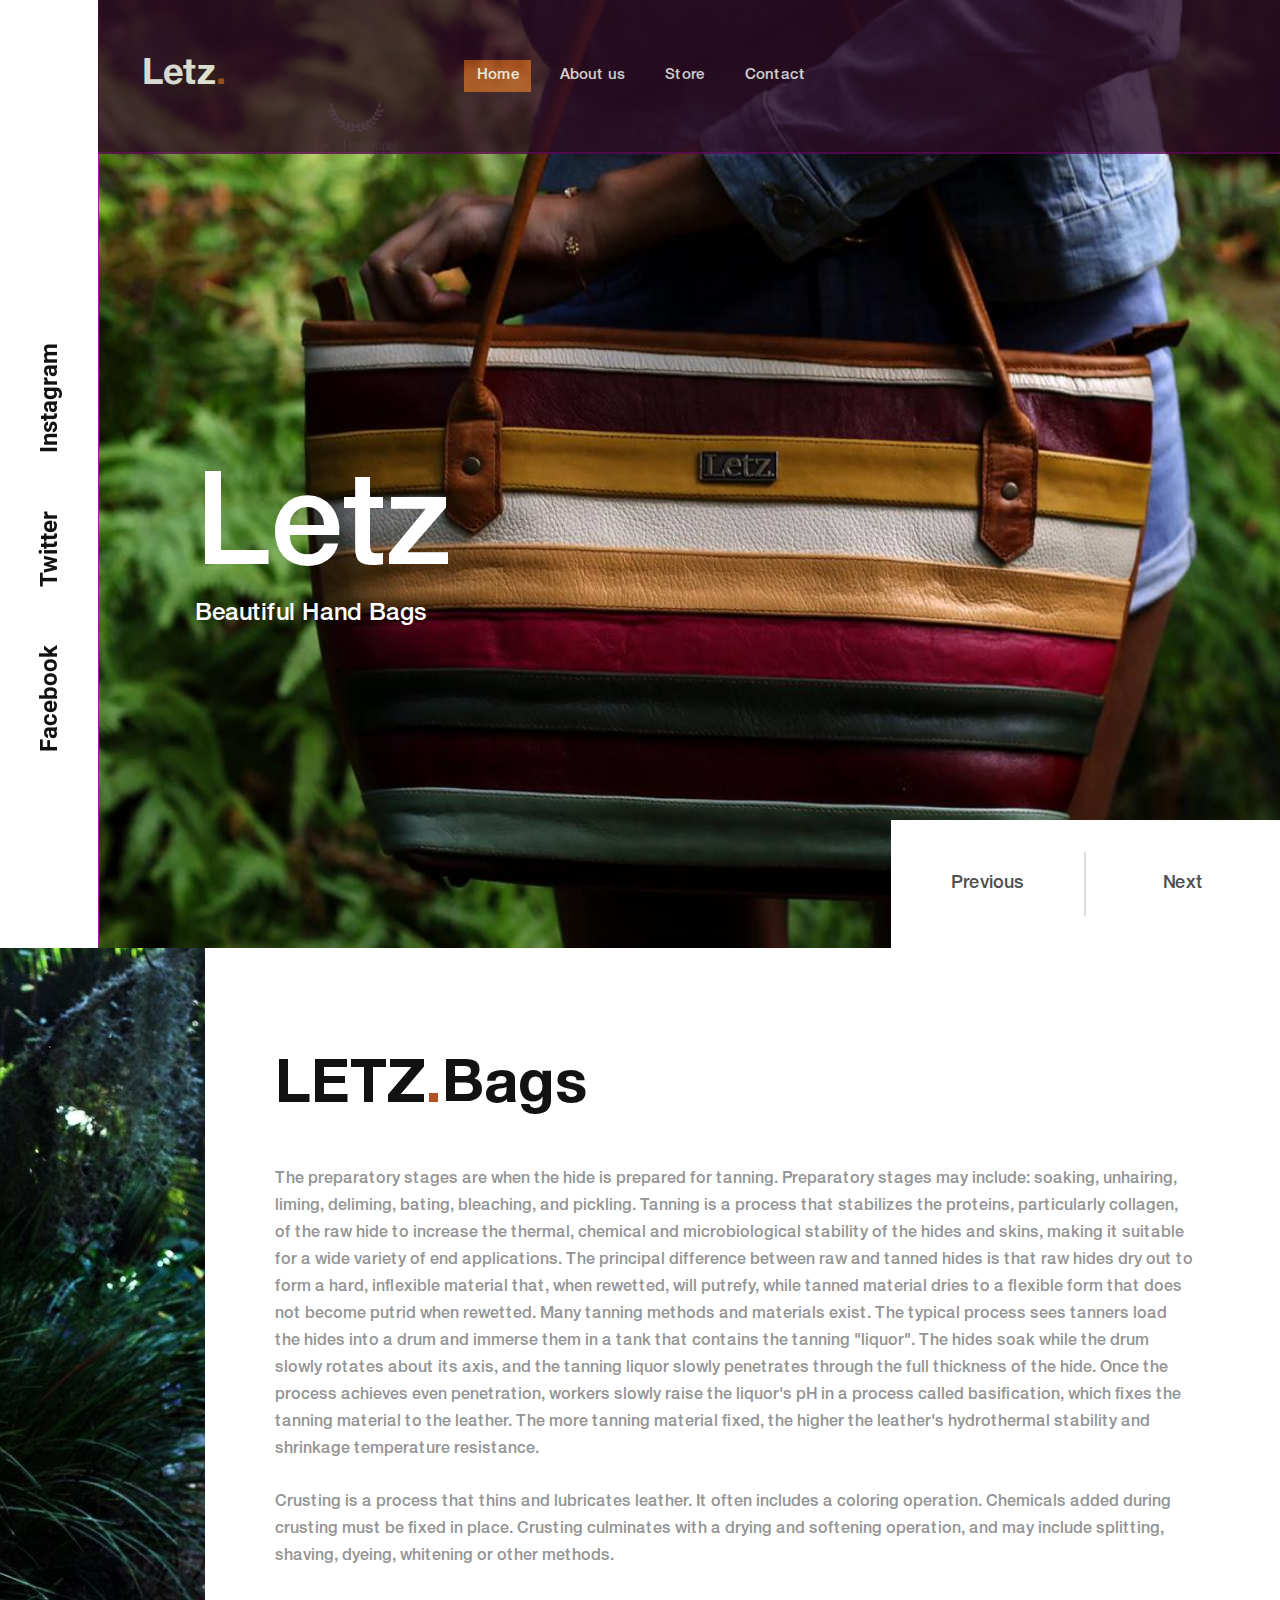
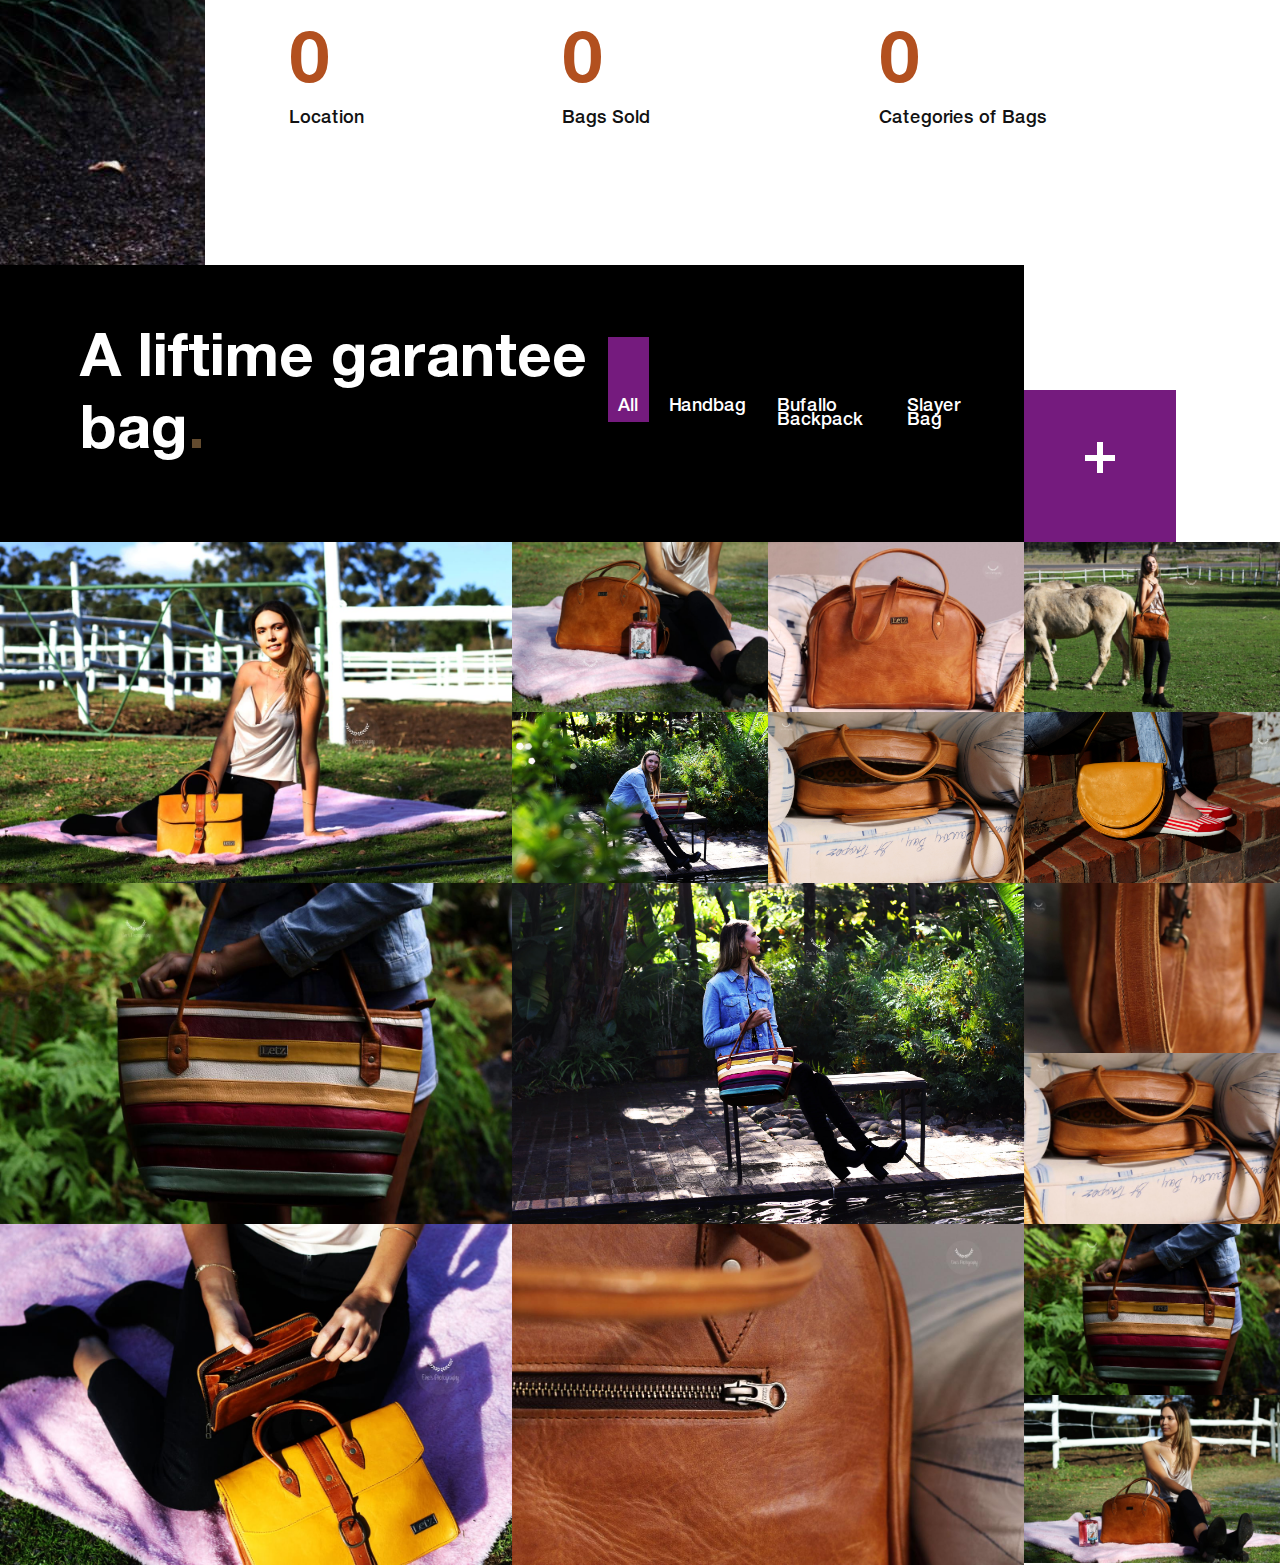
==== index.html @ 6c08aa05 "first version:" ====
<!DOCTYPE html>
<html lang="en">

<head>
	<title>LETZ</title>
	<meta charset="utf-8">
	<meta http-equiv="X-UA-Compatible" content="IE=edge">
	<meta name="description" content="Modelo template project">
	<meta name="viewport" content="width=device-width, initial-scale=1">
	<link rel="stylesheet" type="text/css" href="styles/bootstrap-4.1.2/bootstrap.min.css">
	<link href="plugins/font-awesome-4.7.0/css/font-awesome.min.css" rel="stylesheet" type="text/css">
	<link rel="stylesheet" type="text/css" href="plugins/OwlCarousel2-2.3.4/owl.carousel.css">
	<link rel="stylesheet" type="text/css" href="plugins/OwlCarousel2-2.3.4/owl.theme.default.css">
	<link rel="stylesheet" type="text/css" href="plugins/OwlCarousel2-2.3.4/animate.css">
	<link rel="stylesheet" type="text/css" href="styles/main_styles.css">
	<link rel="stylesheet" type="text/css" href="styles/responsive.css">
</head>

<body>

	<div class="super_container">

		<!-- Header -->

		<header class="header">
			<div class="header_content d-flex flex-row align-items-center justify-content-center">

				<!-- Logo -->
				<div class="logo_container d-flex flex-row align-items-center justify-content-start">
					<div class="logo">
						<a href="#">Letz<span>.</span></a>
					</div>
					<div class="hamburger"><i class="fa fa-bars" aria-hidden="true"></i></div>
				</div>

				<!-- Main Navigation -->
				<nav class="main_nav">
					<ul class="d-flex flex-row align-items-start justify-content-start">
						<li class="active"><a href="index.html">Home</a></li>
						<li><a href="#">About us</a></li>
						<li><a href="#">Store</a></li>
						<li><a href="contact.html">Contact</a></li>
					</ul>
				</nav>



			</div>
		</header>

		<!-- Social Bar -->

		<div class="social_bar">
			<div class="d-flex flex-row align-items-center justify-content-start">
				<ul class="d-flex flex-row align-items-start justify-content-start">
					<li><a href="https://www.facebook.com/letzonline/">Facebook</a></li>
					<li><a href="#">Twitter</a></li>
					<li><a href="#">Instagram</a></li>
				</ul>
			</div>
		</div>

		<!-- Menu -->

		<div class="menu trans_400 d-flex flex-column align-items-start justify-content-center">
			<div class="menu_close"><i class="fa fa-times" aria-hidden="true"></i></div>
			<div class="menu_content">
				<nav class="menu_nav">
					<ul>
						<li><a href="index.html">Home<span>.</span></a></li>
						<li><a href="about.html">About us<span>.</span></a></li>
						<li><a href="Store.html">Store<span>.</span></a></li>
						<li><a href="contact.html">Contact<span>.</span></a></li>
					</ul>
				</nav>

			</div>
		</div>

		<!-- Home -->

		<div class="home">

			<!-- Home Slider -->
			<div class="home_slider_container">
				<div class="owl-carousel owl-theme home_slider">

					<!-- Slide -->
					<div class="home_slider_item">
						<div class="background_image" style="background-image:url(images/2.png)"></div>
						<div class="home_container">
							<div class="container">
								<div class="row">
									<div class="col">
										<div class="home_content" data-animation-in="fadeIn"
											data-animation-out="animate-out fadeOut">
											<div class="home_title">Letz</div>
											<div class="home_subtitle">Beautiful Hand Bags</div>
										</div>
									</div>
								</div>
							</div>
						</div>
					</div>

					<div class="home_slider_item">
						<div class="background_image" style="background-image:url(images/29.JPG)"></div>
						<div class="home_container">
							<div class="container">
								<div class="row">
									<div class="col">
										<div class="home_content" data-animation-in="fadeIn"
											data-animation-out="animate-out fadeOut">
											<div class="home_title">Letz</div>
											<div class="home_subtitle">Quality is never an accident</div>
										</div>
									</div>
								</div>
							</div>
						</div>
					</div>

					<!-- Slide -->
					<div class="home_slider_item">
						<div class="background_image" style="background-image:url(images/3.png)"></div>
						<div class="home_container">
							<div class="container">
								<div class="row">
									<div class="col">
										<div class="home_content" data-animation-in="fadeIn"
											data-animation-out="animate-out fadeOut">
											<div class="home_title">Hand Made</div>
										</div>
									</div>
								</div>
							</div>
						</div>
					</div>

					<!-- Slide -->
					<div class="home_slider_item">
						<div class="background_image" style="background-image:url(images/4.png)"></div>
						<div class="home_container">
							<div class="container">
								<div class="row">
									<div class="col">
										<div class="home_content" data-animation-in="fadeIn"
											data-animation-out="animate-out fadeOut">
											<div class="home_title"> Show Stopper.</div>
											<div class="home_subtitle">South African Hand Made Bag.</div>
										</div>
									</div>
								</div>
							</div>
						</div>
					</div>
					<!-- Slide -->
					<div class="home_slider_item">
						<div class="background_image" style="background-image:url(images/5.png)"></div>
						<div class="home_container">
							<div class="container">
								<div class="row">
									<div class="col">
										<div class="home_content" data-animation-in="fadeIn"
											data-animation-out="animate-out fadeOut">
											<div class="home_title">The essence of your identity</div>
											<div class="home_subtitle">South African</div>
										</div>
									</div>
								</div>
							</div>
						</div>
					</div>
					<!-- Slide -->
					<!-- Slide -->
					<div class="home_slider_item">
						<div class="background_image" style="background-image:url(images/7.png"></div>
						<div class="home_container">
							<div class="container">
								<div class="row">
									<div class="col">
										<div class="home_content" data-animation-in="fadeIn"
											data-animation-out="animate-out fadeOut">
											<div class="home_title">A style that more Matters</div>
										</div>
									</div>
								</div>
							</div>
						</div>
					</div>
					<!-- Slide -->


				</div>




				<!-- Home Slider Navigation -->
				<div class="slider_nav_container d-flex flex-row align-items-center justify-content-start">
					<div class="d-flex flex-row align-items-start justify-content-start">
						<div class="slider_nav slider_prev home_slider_prev">Previous</div>
						<div class="slider_nav home_slider_next">Next</div>
					</div>
				</div>

			</div>
		</div>

		<!-- Intro -->

		<div class="intro">
			<div class="container">
				<div class="row row-eq-height">
					<div class="col-xl-2 order-xl-1 order-2">
						<div class="intro_image"><img src="images/1.png" alt=""></div>
					</div>
					<div class="col-xl-10 order-xl-2 order-1">
						<div class="intro_content">
							<div class="intro_title">
								<h1>LETZ<span>.</span>Bags</h1>
							</div>
							<div class="intro_text">
								<p>The preparatory stages are when the hide is prepared for tanning. Preparatory stages
									may include: soaking, unhairing, liming, deliming, bating, bleaching, and pickling.

									Tanning is a process that stabilizes the proteins, particularly collagen, of the raw
									hide to increase the thermal, chemical and microbiological stability of the hides
									and skins, making it suitable for a wide variety of end applications. The principal
									difference between raw and tanned hides is that raw hides dry out to form a hard,
									inflexible material that, when rewetted, will putrefy, while tanned material dries
									to a flexible form that does not become putrid when rewetted.

									Many tanning methods and materials exist. The typical process sees tanners load the
									hides into a drum and immerse them in a tank that contains the tanning "liquor". The
									hides soak while the drum slowly rotates about its axis, and the tanning liquor
									slowly penetrates through the full thickness of the hide. Once the process achieves
									even penetration, workers slowly raise the liquor's pH in a process called
									basification, which fixes the tanning material to the leather. The more tanning
									material fixed, the higher the leather's hydrothermal stability and shrinkage
									temperature resistance.</p>
								<p>Crusting is a process that thins and lubricates leather. It often includes a coloring
									operation. Chemicals added during crusting must be fixed in place. Crusting
									culminates with a drying and softening operation, and may include splitting,
									shaving, dyeing, whitening or other methods.</p>
							</div>
							<div
								class="milestones_container d-flex flex-row align-items-start justify-content-start flex-wrap">

								<!-- Milestone -->
								<div class="milestone">
									<div class="milestone_content">
										<div class="milestone_counter" data-end-value="1">0</div>
										<div class="milestone_title">Location</div>
									</div>
								</div>

								<!-- Milestone -->
								<div class="milestone">
									<div class="milestone_content">
										<div class="milestone_counter" data-end-value="2190">0</div>
										<div class="milestone_title">Bags Sold</div>
									</div>
								</div>

								<!-- Milestone -->
								<div class="milestone">
									<div class="milestone_content">
										<div class="milestone_counter" data-end-value="5">0</div>
										<div class="milestone_title">Categories of Bags</div>
									</div>
								</div>

							</div>
						</div>
					</div>
				</div>
			</div>
		</div>

		<!-- Store -->
		

		
		<div class="Store">
			<div class="section_title_container d-flex flex-row align-items-center justify-content-start">
				<div class="d-flex flex-row align-items-center justify-content-start">
					<div class="section_title">
						<h1>A liftime garantee bag<span>.</span></h1>
					</div>
					<div class="isotope_filtering_container ml-auto">
						<ul class="isotope_filtering d-flex flex-row align-items-start justify-content-start">
							<li class="active item_filter_btn" data-filter="*">All</li>
							<li class="item_filter_btn" data-filter=".female">Handbag</li>
							<li class="item_filter_btn" data-filter=".male"> Bufallo Backpack</li>
							<li class="item_filter_btn" data-filter=".children">Slayer Bag</li>
						</ul>
					</div>
					<div class="see_all_models_link"><a href="#">+</a></div>
				</div>
			</div>
			<div class="models_container">
	

				 <div class="model model_big female">
					<a href="single.html">
						<img src="images/56.JPG" alt="">
						<span class="model_overlay d-flex flex-column align-items-center justify-content-center">
							<span class="model_name">Misha Dijkerman</span>
							<span class="model_link">View Bag</span>
						</span>
					</a>
				</div> 
				

				 <div class="model model_small female">
					<a href="single.html">
						<img src="images/39.JPG" alt="">
						<span class="model_overlay d-flex flex-column align-items-center justify-content-center">
							<span class="model_name">Misha Dijkerman</span>
							<span class="model_link">View Bag</span>
						</span>
					</a>
				</div>
				 
				<div class="model model_small female">
					<a href="single.html">
						<img src="images/5.png" alt="">
						<span class="model_overlay d-flex flex-column align-items-center justify-content-center">
							<span class="model_name">Misha Dijkerman</span>
							<span class="model_link">View Bag</span>
						</span>
					</a>
				</div>
				

				 <div class="model model_tall male">
					<a href="single.html">
						<img src="images/48.JPG" alt="">
						<span class="model_overlay d-flex flex-column align-items-center justify-content-center">
							<span class="model_name">Misha Dijkerman</span>
							<span class="model_link">View Bag</span>
						</span>
					</a>
				</div> 
				

				 <div class="model model_tall children">
					<a href="single.html">
						<img src="images/21.JPG" alt="">
						<span class="model_overlay d-flex flex-column align-items-center justify-content-center">
							<span class="model_name">Misha Dijkerman</span>
							<span class="model_link">View Bag</span>
						</span>
					</a>
				</div> 
				

				 <div class="model model_small female">
					<a href="single.html">
						<img src="images/26.JPG" alt="">
						<span class="model_overlay d-flex flex-column align-items-center justify-content-center">
							<span class="model_name">Misha Dijkerman</span>
							<span class="model_link">View Bag</span>
						</span>
					</a>
				</div>
 
				
				 <div class="model model_wide children">
					<a href="single.html">
						<img src="images/2.png" alt="">
						<span class="model_overlay d-flex flex-column align-items-center justify-content-center">
							<span class="model_name">Misha Dijkerman</span>
							<span class="model_link">View Bag</span>
						</span>
					</a>
				</div> 
				

				 <div class="model model_tall female">
					<a href="single.html">
						<img src="images/22.JPG" alt="">
						<span class="model_overlay d-flex flex-column align-items-center justify-content-center">
							<span class="model_name">Misha Dijkerman</span>
							<span class="model_link">View Bag</span>
						</span>
					</a>
				</div>
 
				
				 <div class="model model_big male">
					<a href="single.html">
						<img src="images/20.JPG" alt="">
						<span class="model_overlay d-flex flex-column align-items-center justify-content-center">
							<span class="model_name">Misha Dijkerman</span>
							<span class="model_link">View Bag</span>
						</span>
					</a>
				</div> 
				

				 <div class="model model_wide female">
					<a href="single.html">
						<img src="images/29.JPG" alt="">
						<span class="model_overlay d-flex flex-column align-items-center justify-content-center">
							<span class="model_name">Misha Dijkerman</span>
							<span class="model_link">View Bag</span>
						</span>
					</a>
				</div> 

				<div class="model model_wide female">
					<a href="single.html">
						<img src="images/7.png" alt="">
						<span class="model_overlay d-flex flex-column align-items-center justify-content-center">
							<span class="model_name">Misha Dijkerman</span>
							<span class="model_link">View Bag</span>
						</span>
					</a>
				</div> 

				<div class="model model_small female">
					<a href="single.html">
						<img src="images/4.png" alt="">
						<span class="model_overlay d-flex flex-column align-items-center justify-content-center">
							<span class="model_name">Misha Dijkerman</span>
							<span class="model_link">View Bag</span>
						</span>
					</a>
				</div>

				<div class="model model_small female">
					<a href="single.html">
						<img src="images/3.png" alt="">
						<span class="model_overlay d-flex flex-column align-items-center justify-content-center">
							<span class="model_name">Misha Dijkerman</span>
							<span class="model_link">View Bag</span>
						</span>
					</a>
				</div>


				<div class="model model_small female">
					<a href="single.html">
						<img src="images/2.png" alt="">
						<span class="model_overlay d-flex flex-column align-items-center justify-content-center">
							<span class="model_name">Misha Dijkerman</span>
							<span class="model_link">View Bag</span>
						</span>
					</a>
				</div>


				<div class="model model_small female">
					<a href="single.html">
						<img src="images/35.JPG" alt="">
						<span class="model_overlay d-flex flex-column align-items-center justify-content-center">
							<span class="model_name">Misha Dijkerman</span>
							<span class="model_link">View Bag</span>
						</span>
					</a>
				</div>
				
				

			</div>
		</div>

		
<!-- -->
		
	</div>

	<script src="js/jquery-3.3.1.min.js"></script>
	<script src="styles/bootstrap-4.1.2/popper.js"></script>
	<script src="styles/bootstrap-4.1.2/bootstrap.min.js"></script>
	<script src="plugins/greensock/TweenMax.min.js"></script>
	<script src="plugins/greensock/TimelineMax.min.js"></script>
	<script src="plugins/scrollmagic/ScrollMagic.min.js"></script>
	<script src="plugins/greensock/animation.gsap.min.js"></script>
	<script src="plugins/greensock/ScrollToPlugin.min.js"></script>
	<script src="plugins/OwlCarousel2-2.3.4/owl.carousel.js"></script>
	<script src="plugins/easing/easing.js"></script>
	<script src="plugins/Isotope/isotope.pkgd.min.js"></script>
	<script src="plugins/Isotope/packery-mode.pkgd.min.js"></script>
	<script src="plugins/Isotope/fitcolumns.js"></script>
	<script src="plugins/Isotope/masonry-horizontal.js"></script>
	<script src="plugins/progressbar/progressbar.min.js"></script>
	<script src="plugins/parallax-js-master/parallax.min.js"></script>
	<script src="js/custom.js"></script>
</body>

</html>
---- styles/main_styles.css ----
@charset "utf-8";
/* CSS Document */

/******************************

[Table of Contents]

1. Fonts
2. Body and some general stuff
3. Header
4. Social Bar
5. Menu
6. Home
7. Intro
8. Models
9. Model of the Week
10. Footer


******************************/

/***********
1. Fonts
***********/

@import url('https://fonts.googleapis.com/css?family=Roboto:700');

@font-face
{
	font-family: 'HelveticaNeueLTProBd';
	src: url('../fonts/HelveticaNeueLTPro-Bd.eot'); /* IE9 Compat Modes */
  	src: url('../fonts/HelveticaNeueLTPro-Bd.eot?#iefix') format('embedded-opentype'), /* IE6-IE8 */
		url('../fonts/HelveticaNeueLTPro-Bd.woff2') format('woff2'), /* Super Modern Browsers */
		url('../fonts/HelveticaNeueLTPro-Bd.woff') format('woff'), /* Pretty Modern Browsers */
		url('../fonts/HelveticaNeueLTPro-Bd.ttf')  format('truetype'); /* Safari, Android, iOS */
	font-weight: bold;
}

@font-face
{
	font-family: 'HelveticaNeueLTProMd';
	src: url('../fonts/HelveticaNeueLTPro-Md.eot'); /* IE9 Compat Modes */
  	src: url('../fonts/HelveticaNeueLTPro-Md.eot?#iefix') format('embedded-opentype'), /* IE6-IE8 */
		url('../fonts/HelveticaNeueLTPro-Md.woff2') format('woff2'), /* Super Modern Browsers */
		url('../fonts/HelveticaNeueLTPro-Md.woff') format('woff'), /* Pretty Modern Browsers */
		url('../fonts/HelveticaNeueLTPro-Md.ttf')  format('truetype'); /* Safari, Android, iOS */
	font-weight: normal;
}

/*********************************
2. Body and some general stuff
*********************************/

*
{
	margin: 0;
	padding: 0;
	-webkit-font-smoothing: antialiased;
	-webkit-text-shadow: rgba(0,0,0,.01) 0 0 1px;
	text-shadow: rgba(0,0,0,.01) 0 0 1px;
}
body
{
	font-family: 'HelveticaNeueLTProMd', sans-serif;
	font-size: 14px;
	font-weight: 400;
	background: #FFFFFF;
	color: #a5a5a5;
}
div
{
	display: block;
	position: relative;
	-webkit-box-sizing: border-box;
    -moz-box-sizing: border-box;
    box-sizing: border-box;
}
ul
{
	list-style: none;
	margin-bottom: 0px;
}
p
{
	font-family: 'HelveticaNeueLTProMd', sans-serif;
	font-size: 16px;
	line-height: 1.6875;
	color: #949494;
	-webkit-font-smoothing: antialiased;
	-webkit-text-shadow: rgba(0,0,0,.01) 0 0 1px;
	text-shadow: rgba(0,0,0,.01) 0 0 1px;
}
p a
{
	display: inline;
	position: relative;
	color: inherit;
	border-bottom: solid 1px #ffa07f;
	-webkit-transition: all 200ms ease;
	-moz-transition: all 200ms ease;
	-ms-transition: all 200ms ease;
	-o-transition: all 200ms ease;
	transition: all 200ms ease;
}
p:last-of-type
{
	margin-bottom: 0;
}
a
{
	-webkit-transition: all 200ms ease;
	-moz-transition: all 200ms ease;
	-ms-transition: all 200ms ease;
	-o-transition: all 200ms ease;
	transition: all 200ms ease;
}
a, a:hover, a:visited, a:active, a:link
{
	text-decoration: none;
	-webkit-font-smoothing: antialiased;
	-webkit-text-shadow: rgba(0,0,0,.01) 0 0 1px;
	text-shadow: rgba(0,0,0,.01) 0 0 1px;
}
p a:active
{
	position: relative;
	color: #FF6347;
}
p a:hover
{
	color: #FFFFFF;
	background: #ffa07f;
}
p a:hover::after
{
	opacity: 0.2;
}
::selection
{
	background: #121212;
	color: #FFFFFF;
}
p::selection
{
	
}
h1{font-size: 60px;}
h2{font-size: 48px;}
h3{font-size: 36px;}
h4{font-size: 24px;}
h5{font-size: 18px;}
h1, h2, h3, h4, h5, h6
{
	font-family: 'HelveticaNeueLTProBd', sans-serif;
	-webkit-font-smoothing: antialiased;
	-webkit-text-shadow: rgba(0,0,0,.01) 0 0 1px;
	text-shadow: rgba(0,0,0,.01) 0 0 1px;
	line-height: 1.2;
}
h1::selection, 
h2::selection, 
h3::selection, 
h4::selection, 
h5::selection, 
h6::selection
{
	
}
img
{
	max-width: 100%;
}
button:active
{
	outline: none;
}
.form-control
{
	color: #db5246;
}
section
{
	display: block;
	position: relative;
	box-sizing: border-box;
}
.clear
{
	clear: both;
}
.clearfix::before, .clearfix::after
{
	content: "";
	display: table;
}
.clearfix::after
{
	clear: both;
}
.clearfix
{
	zoom: 1;
}
.float_left
{
	float: left;
}
.float_right
{
	float: right;
}
.trans_200
{
	-webkit-transition: all 200ms ease;
	-moz-transition: all 200ms ease;
	-ms-transition: all 200ms ease;
	-o-transition: all 200ms ease;
	transition: all 200ms ease;
}
.trans_300
{
	-webkit-transition: all 300ms ease;
	-moz-transition: all 300ms ease;
	-ms-transition: all 300ms ease;
	-o-transition: all 300ms ease;
	transition: all 300ms ease;
}
.trans_400
{
	-webkit-transition: all 400ms ease;
	-moz-transition: all 400ms ease;
	-ms-transition: all 400ms ease;
	-o-transition: all 400ms ease;
	transition: all 400ms ease;
}
.trans_500
{
	-webkit-transition: all 500ms ease;
	-moz-transition: all 500ms ease;
	-ms-transition: all 500ms ease;
	-o-transition: all 500ms ease;
	transition: all 500ms ease;
}
.fill_height
{
	height: 100%;
}
.super_container
{
	width: 100%;
	overflow: hidden;
}
.prlx_parent
{
	overflow: hidden;
}
.prlx
{
	height: 130% !important;
}
.parallax-window
{
    min-height: 400px;
    background: transparent;
}
.parallax_background
{
	position: absolute;
	top: 0;
	left: 0;
	width: 100%;
	height: 100%;
}
.background_image
{
	position: absolute;
	top: 0;
	left: 0;
	width: 100%;
	height: 100%;
	background-repeat: no-repeat;
	background-size: cover;
	background-position: center center;
}
.nopadding
{
	padding: 0px !important;
}
.owl-carousel,
.owl-carousel .owl-stage-outer,
.owl-carousel .owl-stage,
.owl-carousel .owl-item,
.owl-carousel .owl-item > div
{
	height: 100%;
}
.section_title_container
{
	width: 100%;
}
.section_title_container > div
{
	width: 80%;
	height: 277px;
	background: #000000;
	padding-left: 80px;
	padding-right: 115px;
}
.section_title h1
{
	font-size: 60px;
	color: #FFFFFF;
}
.section_title h1 span
{
	color: #624a2e;
}

/*********************************
3. Header
*********************************/

.header
{
	position: fixed;
	top: 0;
	left: 0;
	width: 100%;
	background: #2e0d23;
	border-bottom: solid 2px #5b0857;
	z-index: 100;
	opacity: 0.8;
}
.header_content
{
	width: 100%;
	height: 152px;
	-webkit-transition: all 400ms ease;
	-moz-transition: all 400ms ease;
	-ms-transition: all 400ms ease;
	-o-transition: all 400ms ease;
	transition: all 400ms ease;
}
.header.scrolled .header_content
{
	height: 80px;
}
.main_nav ul li
{
	height: 32px;
	-webkit-transition: all 200ms ease;
	-moz-transition: all 200ms ease;
	-ms-transition: all 200ms ease;
	-o-transition: all 200ms ease;
	transition: all 200ms ease;
}
.main_nav ul li:not(:last-of-type)
{
	margin-right: 26px;
}
.main_nav ul li.active,
.main_nav ul li:hover
{
	background: #B2501F;
}
.main_nav ul li a
{
	display: block;
	position: relative;
	font-size: 15px;
	color: #FFFFFF;
	line-height: 32px;
	padding-left: 13px;
	padding-right: 11px;
}
.logo_container
{
	position: absolute;
	top: 50%;
	-webkit-transform: translateY(-50%);
	-moz-transform: translateY(-50%);
	-ms-transform: translateY(-50%);
	-o-transform: translateY(-50%);
	transform: translateY(-50%);
	left: 0;
	padding-left: 142px;
}
.logo a
{
	display: block;
	font-family: 'HelveticaNeueLTProBd', sans-serif;
	font-size: 36px;
	color: #FFFFFF;
	line-height: 0.75;
	-webkit-transition: all 400ms ease;
	-moz-transition: all 400ms ease;
	-ms-transition: all 400ms ease;
	-o-transition: all 400ms ease;
	transition: all 400ms ease;
}
.header.scrolled .logo a
{
	font-size: 30px;
}
.logo a span
{
	color: #B2501F;
}
.submit_button
{
	position: absolute;
	right: 0;
	bottom: 0;
	width: 391px;
	height: 130px;
	background: #B2501F;
	text-align: center;
	-webkit-transition: all 400ms ease;
	-moz-transition: all 400ms ease;
	-ms-transition: all 400ms ease;
	-o-transition: all 400ms ease;
	transition: all 400ms ease;
}
.header.scrolled .submit_button
{
	height: 100%;
}
.submit_button a
{
	display: block;
	width: 100%;
	height: 100%;
	line-height: 130px;
	font-size: 18px;
	color: #FFFFFF;
	-webkit-transition: all 400ms ease;
	-moz-transition: all 400ms ease;
	-ms-transition: all 400ms ease;
	-o-transition: all 400ms ease;
	transition: all 400ms ease;
}
.header.scrolled .submit_button a
{
	line-height: 80px;
}
.hamburger
{
	display: none;
	margin-left: 10px;
	-webkit-transform: translateY(4px);
	-moz-transform: translateY(4px);
	-ms-transform: translateY(4px);
	-o-transform: translateY(4px);
	transform: translateY(4px);
	cursor: pointer;
}
.hamburger i
{
	font-size: 24px;
	color: #FFFFFF;
	-webkit-transition: all 200ms ease;
	-moz-transition: all 200ms ease;
	-ms-transition: all 200ms ease;
	-o-transition: all 200ms ease;
	transition: all 200ms ease;
}
.hamburger:hover i
{
	color: rgba(255,255,255,0.8);
}

/*********************************
4. Social Bar
*********************************/

.social_bar
{
	position: absolute;
	top: 948px;
	left: 0;
	width: 948px;
	height: 98px;
	background: #FFFFFF;
	z-index: 101;
	-webkit-transform-origin: top left;
	transform-origin: top left;
	-webkit-transform: rotate(-90deg);
	-moz-transform: rotate(-90deg);
	-ms-transform: rotate(-90deg);
	-o-transform: rotate(-90deg);
	transform: rotate(-90deg);
}
.social_bar > div
{
	width: 100%;
	height: 100%;
	padding-left: 196px;
}
.social_bar > div ul li:not(:last-child)
{
	margin-right: 58px;
}
.social_bar > div ul li a
{
	font-family: 'Roboto', sans-serif;
	font-size: 24px;
	font-weight: 700;
	color: #121212;
}
.social_bar > div ul li a:hover
{
	color: #B2501F;
}

/*********************************
5. Menu
*********************************/

.menu
{
	position: fixed;
	top: 0;
	left: 0;
	width: 100vw;
	height: 100vh;
	background: rgba(255,255,255,0.95);
	padding-left: 225px;
	z-index: 102;
	visibility: hidden;
	opacity: 0;
}
.menu.active
{
	visibility: visible;
	opacity: 1;
}
.menu::after
{
	display: block;
	position: absolute;
	top: 0;
	left: 0;
	width: 98px;
	height: 100vh;
	background: rgba(255,255,255,0.75);
	content: '';
}
.menu_close
{
	position: absolute;
	top: 29px;
	right: 50px;
	cursor: pointer;
	z-index: 1;
}
.menu_close i
{
	font-size: 24px;
	color: #121212;
}
.menu_nav ul li:not(:last-of-type)
{
	margin-bottom: 5px;
}
.menu_nav ul li a
{
	font-family: 'HelveticaNeueLTProBd', sans-serif;
	font-weight: 700;
	font-size: 36px;
	color: #121212;
	line-height: 1.2;
}
.menu_nav ul li a:hover
{
	color: #B2501F;
}
.menu_nav ul li a span
{
	color: #B2501F;
}
.menu_submit
{
	margin-top: 50px;
}
.menu_submit a
{
	display: inline-block;
	position: relative;
	font-size: 14px;
	color: rgba(0,0,0,0.62);
}
.menu_submit a::after
{
	display: block;
	position: absolute;
	bottom: 1px;
	left: 0;
	width: 100%;
	height: 1px;
	background: rgba(0,0,0,0.62);
	content: '';
}
.menu_submit a:hover
{
	color: rgba(0,0,0,1);
}
.menu_submit a:hover::after
{
	background: rgba(0,0,0,1);
}

/*********************************
6. Home
*********************************/

.home
{
	width: 100%;
	height: 948px;
}
.home_slider_container
{
	width: 100%;
	height: 100%;
	padding-left: 98px;
}
.home_slider
{
	border-left: solid 1px #a21d94;
}
.home_slider_dots_container
{
	position: absolute;
	left: 142px;
	bottom: 30px;
	z-index: 1;
}
.home_slider_custom_dots li
{
	width: 33px;
	height: 33px;
	text-align: center;
	border: solid 2px transparent;
	line-height: 29px;
	font-size: 14px;
	color: rgba(255,255,255,1);
	cursor: pointer;
	-webkit-transition: all 200ms ease;
	-moz-transition: all 200ms ease;
	-ms-transition: all 200ms ease;
	-o-transition: all 200ms ease;
	transition: all 200ms ease;
}
.home_slider_custom_dots li:not(.active):hover
{
	color: rgba(255,255,255,0.62);
}
.home_slider_custom_dots li:not(:last-of-type)
{
	margin-right: 3px;
}
.home_slider_custom_dots li.active
{
	border: solid 2px rgba(105,7,114,0.62);
}
.home_container
{
	position: absolute;
	left: 0;
	top: 49.65%;
	width: 100%;
}
.home_content
{
	padding-left: 127px;
}
.home_title
{
	font-size: 130px;
	color: #FFFFFF;
	line-height: 1;
}
.home_subtitle
{
	font-size: 24px;
	color: #FFFFFF;
	line-height: 1;
	margin-top: 2px;
}
.fadeIn
{
	-webkit-animation-delay: 900ms;
	animation-delay: 900ms;
}
.slider_nav_container
{
	position: absolute;
	right: 0;
	bottom: 0;
	width: 389px;
	height: 128px;
	background: #FFFFFF;
	z-index: 1;
}
.slider_nav_container > div
{
	width: 100%;
}
.slider_nav
{
	width: 50%;
	height: 64px;
	text-align: center;
	line-height: 64px;
	font-size: 18px;
	color: #505050;
	cursor: pointer;
}
.slider_nav:hover
{
	color: #B2501F;
}
.slider_prev
{
	border-right: solid 2px #dcdce1;
}
.owl-theme .owl-dots
{
	display: none;
}

/*********************************
7. Intro
*********************************/

.intro
{
	width: 100%;
	background: #FFFFFF;
	padding-top: 105px;
	padding-bottom: 134px;
}
.intro_title h1
{
	color: #121212;
}
.intro_title h1 span
{
	color: #B2501F;
}
.intro_text
{
	margin-top: 42px;
}
.intro_text p:not(:last-child)
{
	margin-bottom: 26px;
}
.milestones_container
{
	margin-top: 69px;
}
.milestone
{
	-webkit-flex-grow: 1;
	flex-grow: 1;
}
.milestone_counter
{
	font-family: 'HelveticaNeueLTProBd', sans-serif;
	font-size: 72px;
	color: #B2501F;
	line-height: 0.75;
}
.milestone_title
{
	font-size: 18px;
	color: #121212;
	line-height: 1.2;
	margin-top: 15px;
}
.milestone:first-child
{
	padding-left: 14px;
}
.milestone:nth-child(2)
{
	padding-left: 50px;
}
.milestone:nth-child(3)
{
	padding-left: 80px;
}
.intro_image
{
	position: absolute;
	top: 50%;
	-webkit-transform: translateY(-50%);
	-moz-transform: translateY(-50%);
	-ms-transform: translateY(-50%);
	-o-transform: translateY(-50%);
	transform: translateY(-50%);
	right: 0;
	width: auto;
	padding-right: 55px;
}
.intro_image img
{
	max-width: none;
}

/*********************************
8. Models
*********************************/

.models
{
	background: #FFFFFF;
}
.isotope_filtering_container
{
	-webkit-transform: translateY(-17px);
	-moz-transform: translateY(-17px);
	-ms-transform: translateY(-17px);
	-o-transform: translateY(-17px);
	transform: translateY(-17px);
}
.isotope_filtering li:not(:last-of-type)
{
	margin-right: 10px;
}
.isotope_filtering li
{
	font-size: 18px;
	color: #FFFFFF;
	padding-left: 10px;
	padding-right: 11px;
	padding-top: 64px;
	padding-bottom: 7px;
	line-height: 0.75;
	background: transparent;
	cursor: pointer;
	-webkit-transition: all 200ms ease;
	-moz-transition: all 200ms ease;
	-ms-transition: all 200ms ease;
	-o-transition: all 200ms ease;
	transition: all 200ms ease;
}
.isotope_filtering li.active,
.isotope_filtering li:hover
{
	background: #751b7e;
}
.models_container
{
	
}
.model
{
	float: left;
	width: 20%;
}
.model img
{
	width: 100%;
}
.model_big,
.model_wide
{
	width: 40%;
}
.model_small,
.model_tall
{
	width: 20%;
}
.model_overlay
{
	position: absolute;
	top: 0;
	left: 0;
	width: 100%;
	height: 100%;
	background: rgba(0,0,0,0.85);
	visibility: hidden;
	opacity: 0;
	-webkit-transition: all 200ms ease;
	-moz-transition: all 200ms ease;
	-ms-transition: all 200ms ease;
	-o-transition: all 200ms ease;
	transition: all 200ms ease;
}
.model:hover .model_overlay
{
	visibility: visible;
	opacity: 1;
}
.model_name
{
	font-family: 'HelveticaNeueLTProBd', sans-serif;
	font-size: 30px;
	color: #FFFFFF;
	line-height: 1.2;
}
.model_link
{
	font-family: 'HelveticaNeueLTProBd', sans-serif;
	font-size: 18px;
	color: rgba(255,255,255,0.53);
	line-height: 1.2;
	margin-top: 12px;
}
.see_all_models_link
{
	position: absolute;
	bottom: 0;
	right: -152px;
	width: 152px;
	height: 152px;
	background: #751b7e;
	text-align: center;
}
.see_all_models_link a
{
	display: block;
	position: relative;
	width: 100%;
	height: 100%;
	font-size: 60px;
	color: #FFFFFF;
	line-height: 140px;
}

/*********************************
9. Model of the Week
*********************************/

.week_model
{
	padding-top: 113px;
	background: #FFFFFF;
}
.week_model_content
{
	width: calc(100% + 110px);
	padding-top: 101px;
}
.week_model_title
{
	font-family: 'HelveticaNeueLTProBd', sans-serif;
	font-size: 36px;
	color: #121212;
	line-height: 1.2;
}
.week_model_text
{
	margin-top: 19px;
}
.model_list
{
	margin-top: 45px;
}
.model_list ul li:not(:last-of-type)
{
	margin-bottom: 25px;
}
.model_list ul li > div:first-child
{
	width: 137px;
	color: #121212;
}
.model_list ul li > div:last-child
{
	color: #949494;
}
.week_model_link
{
	margin-top: 51px;
}
.week_model_link a
{
	display: inline-block;
	position: relative;
	font-size: 16px;
	color: #121212;
	line-height: 1.2;
}
.week_model_link a::after
{
	display: block;
	position: absolute;
	bottom: 1px;
	left: 0;
	width: 100%;
	height: 1px;
	background: #121212;
	content: '';
}
.week_model_button
{
	margin-top: 48px;
}
.button
{
	width: 200px;
	height: 71px;
	background: #751b7e;
	text-align: center;
}
.button a
{
	display: block;
	width: 100%;
	height: 100%;
	font-family: 'HelveticaNeueLTProBd', sans-serif;
	font-size: 16px;
	color: #FFFFFF;
	line-height: 71px;
}
.button:hover
{
	background: #2a1414;
}
.model_slider_container
{
	position: absolute;
	top: 0;
	left: calc(((100vw - 1170px) / 2) * -1);
	padding-left: 97px;
	/*width: calc(100% + 289px);*/
	width: calc(44.62765957446809vw);
	height: 100%;
}
.model_slider
{
	width: 100%;
	height: 100%;
}
.model_nav_container
{
	right: auto;
	left: 97px;
}

/*********************************
10. Footer
*********************************/

.footer
{
	display: block;
	background: #FFFFFF;
	padding-top: 112px;
}
.footer_image
{
	position: absolute;
	right: 15px;
	bottom: 0;
}
.contact
{
	width: 80%;
	background: #000000;
}
.contact .container
{
	max-width: 100%;
	padding-left: 0;
	padding-right: 0;
}
.contact .container .row
{
	margin-left: 0;
	margin-right: 0;
	padding-left: 0;
	padding-right: 0;
}
.contact .container .row .col
{
	padding-left: 0;
	padding-right: 0;
}
.contact_content
{
	padding-top: 101px;
	padding-bottom: 95px;
	padding-left: 97px;
	padding-right: 97px;
}
.contact_title
{
	font-family: 'HelveticaNeueLTProBd', sans-serif;
	font-size: 60px;
	color: #FFFFFF;
	line-height: 1.2;
}
.contact_title span
{
	color: #751871;
}
.contact_form_container
{
	max-width: 1029px;
	margin-top: 64px;
}
.contact_form
{

}
.contact_form_content
{
	width: 100%;
}
.contact_form_content > div:first-child
{
	margin-bottom: 32px;
}
.contact_form_content > div:first-child > div
{
	width: calc((100% - 24px) / 2);
}
.contact_input
{
	width: 100%;
	height: 62px;
	border: solid 1px #ffe5e5;
	background: transparent;
	padding-left: 25px;
	outline: none;
	color: #FFFFFF;
	font-family: 'HelveticaNeueLTProBd', sans-serif;
	font-size: 16px;
	-webkit-transition: all 200ms ease;
	-moz-transition: all 200ms ease;
	-ms-transition: all 200ms ease;
	-o-transition: all 200ms ease;
	transition: all 200ms ease;
}
.contact_input:focus,
.contact_input:hover
{
	border: solid 1px #751b7e;
}
.contact_textarea
{
	height: 184px;
	padding-top: 23px;
}
.contact_input::-webkit-input-placeholder
{
	font-family: 'HelveticaNeueLTProBd', sans-serif;
	font-size: 12px !important;
	color: #a4a4a4 !important;
}
.contact_input:-moz-placeholder
{
	font-family: 'HelveticaNeueLTProBd', sans-serif;
	font-size: 12px !important;
	color: #a4a4a4 !important;
}
.contact_input::-moz-placeholder
{
	font-family: 'HelveticaNeueLTProBd', sans-serif;
	font-size: 12px !important;
	color: #a4a4a4 !important;
} 
.contact_input:-ms-input-placeholder
{ 
	font-family: 'HelveticaNeueLTProBd', sans-serif;
	font-size: 12px !important;
	color: #a4a4a4 !important;
}
.contact_input::input-placeholder
{
	font-family: 'HelveticaNeueLTProBd', sans-serif;
	font-size: 12px !important;
	color: #a4a4a4 !important;
}
.contact_form_button
{
	border: none;
	outline: none;
	margin-left: 31px;
	cursor: pointer;
	color: #FFFFFF;
	font-family: 'HelveticaNeueLTProBd', sans-serif;
    font-size: 16px;
    margin-bottom: 6px;
    -webkit-transition: all 200ms ease;
	-moz-transition: all 200ms ease;
	-ms-transition: all 200ms ease;
	-o-transition: all 200ms ease;
	transition: all 200ms ease;
}
.contact_form_button:hover
{
	background: #FFFFFF;
	color: #121212;
}
.footer_container
{
	width: 80%;
	padding-bottom: 142px;
}
.footer_container .container
{
	max-width: 100%;
	padding-left: 0;
	padding-right: 0;
}
.footer_container .container .row
{
	margin-left: 0;
	margin-right: 0;
	padding-left: 0;
	padding-right: 0;
}
.footer_container .container .row .col
{
	padding-left: 0;
	padding-right: 0;
}
.footer_container_inner > div:first-child
{
	width: 25%;
	padding-left: 97px;
	padding-top: 58px;
	padding-right: 30px;
}
.footer_container_inner > div:last-child
{
	width: 75%;
}
.footer_logo_container
{
	display: inline-block;
}
.footer_logo_container a > div:first-child
{
	font-family: 'HelveticaNeueLTProBd', sans-serif;
	font-size: 36px;
	color: #121212;
	line-height: 0.75;
	margin-left: -1px;
}
.footer_logo_container a > div:first-child span
{
	color: #751b7e;
}
.footer_logo_container a > div:last-child
{
	font-family: 'HelveticaNeueLTProBd', sans-serif;
	font-size: 16px;
	color: #cecfd1;
	margin-top: 12px;
	line-height: 0.75;
}
.copyright
{
	font-family: 'HelveticaNeueLTProBd', sans-serif;
	font-size: 12px;
	color: #616161;
	line-height: 1.5;
	margin-top: 65px;
}
.footer_content
{
	padding-top: 69px;
}
.footer_col
{
	width: 25%;
}
.footer_title
{
	font-family: 'HelveticaNeueLTProBd', sans-serif;
	font-size: 20px;
	color: #121212;
	line-height: 0.75;
}
.footer_list
{
	margin-top: 33px;
}
.footer_list ul li:not(:last-of-type)
{
	margin-bottom: 9px;
}
.footer_list ul li
{
	font-family: 'HelveticaNeueLTProBd', sans-serif;
	font-size: 14px;
	color: #777777;
}
---- styles/responsive.css ----
@charset "utf-8";
/* CSS Document */

/******************************

[Table of Contents]

1. 1600px
2. 1440px
3. 1280px
4. 1199px
5. 1024px
6. 991px
7. 959px
8. 880px
9. 768px
10. 767px
11. 539px
12. 479px
13. 400px

******************************/

/************
1. 1600px
************/

@media only screen and (max-width: 1600px)
{
	
}

/************
2. 1440px
************/

@media only screen and (max-width: 1440px)
{
	.home_content
	{
		padding-left: 60px;
	}
	.main_nav ul li:not(:last-of-type)
	{
		margin-right: 16px;
	}
	.submit_button
	{
		width: 311px;
	}
	.submit_button a
	{
		font-size: 16px;
	}
	.footer_image
	{
		right: -45px;
	}
}

/************
3. 1380px
************/

@media only screen and (max-width: 1380px)
{
	
}

/************
3. 1280px
************/

@media only screen and (max-width: 1280px)
{
	.submit_button
	{
		top: 50%;
		-webkit-transform: translateY(-50%);
		-moz-transform: translateY(-50%);
		-ms-transform: translateY(-50%);
		-o-transform: translateY(-50%);
		transform: translateY(-50%);
		width: 273px;
		height: 75px;
	}
	.submit_button a
	{
		line-height: 75px;
	}
	.section_title_container > div
	{
		padding-right: 45px;
	}
	.model_name
	{
		font-size: 24px;
	}
	.model_link
	{
		font-size: 16px;
		margin-top: 9px;
	}
	.footer_logo_container a > div:first-child
	{
		font-size: 30px;
	}
}

/************
4. 1199px
************/

@media only screen and (max-width: 1199px)
{
	.hamburger
	{
		display: block;
	}
	.main_nav
	{
		display: none;
	}
	.home_container
	{
		top: 52%;
		-webkit-transform: translateY(-50%);
		-moz-transform: translateY(-50%);
		-ms-transform: translateY(-50%);
		-o-transform: translateY(-50%);
		transform: translateY(-50%);
	}
	.home_title
	{
		font-size: 96px;
	}
	.section_title h1
	{
		font-size: 48px;
	}
	.intro_image
	{
		position: relative;
		top: auto;
		-webkit-transform: none;
		-moz-transform: none;
		-ms-transform: none;
		-o-transform: none;
		transform: none;
		right: auto;
		width: auto;
		padding-right: 0px;
		margin-top: 60px;
		text-align: center;
	}
	.intro_image img
	{
		max-width: 100%;
	}
	.isotope_filtering li
	{
		font-size: 16px;
	}
	.section_title_container > div
	{
		padding-left: 45px;
	}
	.see_all_models_link
	{
		right: -122px;
		width: 122px;
		height: 122px;
	}
	.see_all_models_link a
	{
		font-size: 60px;
		line-height: 106px;
	}
	.week_model_content
	{
		width: 100%;
	}
	.model_col
	{
		padding-top: 105px;
	}
	.model_slider_container
	{
		left: auto;
		position: relative;
		width: 100%;
		height: 450px;
		padding-left: 0;
	}
	.model_nav_container
	{
		left: auto;
		width: 299px;
		height: 91px;
	}
	.model_nav_container .slider_nav
	{
		font-size: 16px;
	}
	.contact_form_content > div:first-child > div
	{
		width: 100%;
	}
	.contact_form_content > div:first-child > div:first-child
	{
		margin-bottom: 32px;
	}
	.footer_container_inner > div:first-child
	{
		width: 100%;
	}
	.footer_container_inner > div:last-child
	{
		width: 100%;
	}
	.footer_content
	{
		padding-left: 97px;
	}
	.footer_image
	{
		right: 15px;
		width: 164px;
	}
}

/************
4. 1100px
************/

@media only screen and (max-width: 1100px)
{
	
}

/************
5. 1024px
************/

@media only screen and (max-width: 1024px)
{
	
}

/************
6. 991px
************/

@media only screen and (max-width: 991px)
{
	.logo_container
	{
		padding-left: 25px;
	}
	.menu
	{
		padding-left: 155px;
	}
	.menu::after
	{
		width: 60px;
	}
	.social_bar
	{
		height: 70px;
		background: transparent;
		z-index: 99;
	}
	.social_bar > div
	{
		padding-left: 30px;
	}
	.social_bar > div ul li:not(:last-child)
	{
		margin-right: 38px;
	}
	.home_slider_container
	{
		padding-left: 0;
	}
	.home_slider_dots_container
	{
		left: 102px;
	}
	.slider_nav_container
	{
		width: 300px;
		height: 108px;
	}
	.social_bar > div ul li a
	{
		font-size: 18px;
		color: #ffffff;
	}
	.home_content
	{
		padding-left: 0;
	}
	.milestone
	{
		padding-left: 0px !important;
	}
	.milestone_counter
	{
		font-size: 56px;
	}
	.milestone_title
	{
		font-size: 16px;
	}
	.model
	{
		width: 50%;
	}
	.model_big,
	.model_wide,
	.model_small,
	.model_tall
	{
		width: 50% !important;
	}
	.section_title_container > div
	{
		width: 100%;
	}
	.see_all_models_link
	{
		right: 0;
		width: 50px;
		height: 50px;
	}
	.see_all_models_link a
	{
		font-size: 24px;
		line-height: 43px;
	}
	.model_slider_container
	{
		height: 690px;
	}
	.contact
	{
		width: 100%;
	}
	.contact .container
	{
		max-width: 720px;
		padding-left: 15px;
		padding-right: 15px;
	}
	.contact .container .row
	{
		margin-left: -15px;
		margin-right: -15px;
	}
	.contact .container .row .col
	{
		padding-left: 15px;
		padding-right: 15px;
	}
	.contact_content
	{
		padding-left: 0;
		padding-right: 0;
	}
	.contact_form_button
	{
		margin-top: 26px;
	}
	.footer_container
	{
		width: 100%;
	}
	.footer_container .container
	{
		max-width: 720px;
		padding-left: 15px;
		padding-right: 15px;
	}
	.footer_container .container .row
	{
		margin-left: -15px;
		margin-right: -15px;
	}
	.footer_container .container .row .col
	{
		padding-left: 15px;
		padding-right: 15px;
	}
	.footer_container_inner > div:first-child
	{
		width: 100%;
		padding-left: 0;
	}
	.footer_container_inner > div:last-child
	{
		width: 100%;
	}
	.footer_col:nth-last-child(n+3)
	{
		margin-bottom: 60px;
	}
	.footer_col
	{
		width: 50%;
	}
	.footer_content
	{
		padding-left: 0;
	}
	.footer_image
	{
		right: -30px;
		width: 230px;
	}
}

/************
7. 959px
************/

@media only screen and (max-width: 959px)
{
	
}

/************
8. 880px
************/

@media only screen and (max-width: 880px)
{
	
}

/************
9. 768px
************/

@media only screen and (max-width: 768px)
{
	
}

/************
10. 767px
************/

@media only screen and (max-width: 767px)
{
	h1
	{
		font-size: 48px;
	}
	.home_slider_nav
	{
		font-size: 16px;
	}
	.milestone
	{
		width: 100%;
	}
	.milestone:not(:last-child)
	{
		margin-bottom: 50px;
	}
	.intro_image
	{
		margin-top: 50px;
	}
	.section_title
	{
		max-width: 300px;
	}
	.section_title h1
	{
		font-size: 40px;
	}
	.isotope_filtering_container
	{
		-webkit-transform: none;
		-moz-transform: none;
		-ms-transform: none;
		-o-transform: none;
		transform: none;
	}
	.model_slider_container
	{
		height: 510px;
	}
	.contact .container
	{
		max-width: 540px;
	}
	.footer_container .container
	{
		max-width: 540px;
	}
	.footer_col
	{
		width: 100%;
	}
	.footer_col:nth-last-child(n+3)
	{
		margin-bottom: 0px;
	}
	.footer_col:not(:last-child)
	{
		margin-bottom: 60px;
	}
	.footer_image
	{
		right: -30px;
		width: 242px;
		bottom: 146px;
	}
}

/************
11. 575px
************/

@media only screen and (max-width: 575px)
{
	p
	{
		font-size: 14px;
	}
	h1
	{
		font-size: 36px;
	}
	.menu
	{
		padding-left: 65px;
	}
	.menu::after
	{
		width: 7px;
	}
	.header_content
	{
		height: 80px;
	}
	.logo_container
	{
		padding-left: 15px;
	}
	.logo a
	{
		font-size: 30px;
	}
	.button
	{
		width: 160px;
		height: 55px;
	}
	.button a
	{
		font-size: 14px;
		line-height: 55px;
	}
	.home_title
	{
		font-size: 56px;
	}
	.home_subtitle
	{
		font-size: 18px;
	}
	.slider_nav_container,
	.home_slider_dots_container
	{
		display: none !important;
	}
	.social_bar
	{
		top: calc(100vh - 70px);
	    -webkit-transform: rotate(0deg);
	    -moz-transform: rotate(0deg);
	    -ms-transform: rotate(0deg);
	    -o-transform: rotate(0deg);
	    transform: rotate(0deg);
	}
	.social_bar > div ul li a
	{
		font-size: 14px;
	}
	.submit_button
	{
		display: none;
	}
	.home
	{
		height: 100vh;
	}
	.model_big,
	.model_wide,
	.model_small,
	.model_tall
	{
		width: 100% !important;
	}
	.section_title_container > div
	{
		padding-left: 15px;
		padding-right: 15px;
	}
	.isotope_filtering li
	{
		font-size: 14px;
	}
	.section_title h1
	{
		font-size: 36px;
	}
	.contact .container
	{
		max-width: 100%;
	}
	.contact_input
	{
		font-size: 14px;
	}
	.contact_content
	{

	}
	.contact_form_button
	{
		font-size: 14px;
	}
	.footer_container .container
	{
		max-width: 100%;
	}
}

/************
11. 539px
************/

@media only screen and (max-width: 539px)
{
	
}

/************
12. 480px
************/

@media only screen and (max-width: 480px)
{
	
}

/************
13. 479px
************/

@media only screen and (max-width: 479px)
{
	
}

/************
14. 400px
************/

@media only screen and (max-width: 400px)
{
	
}
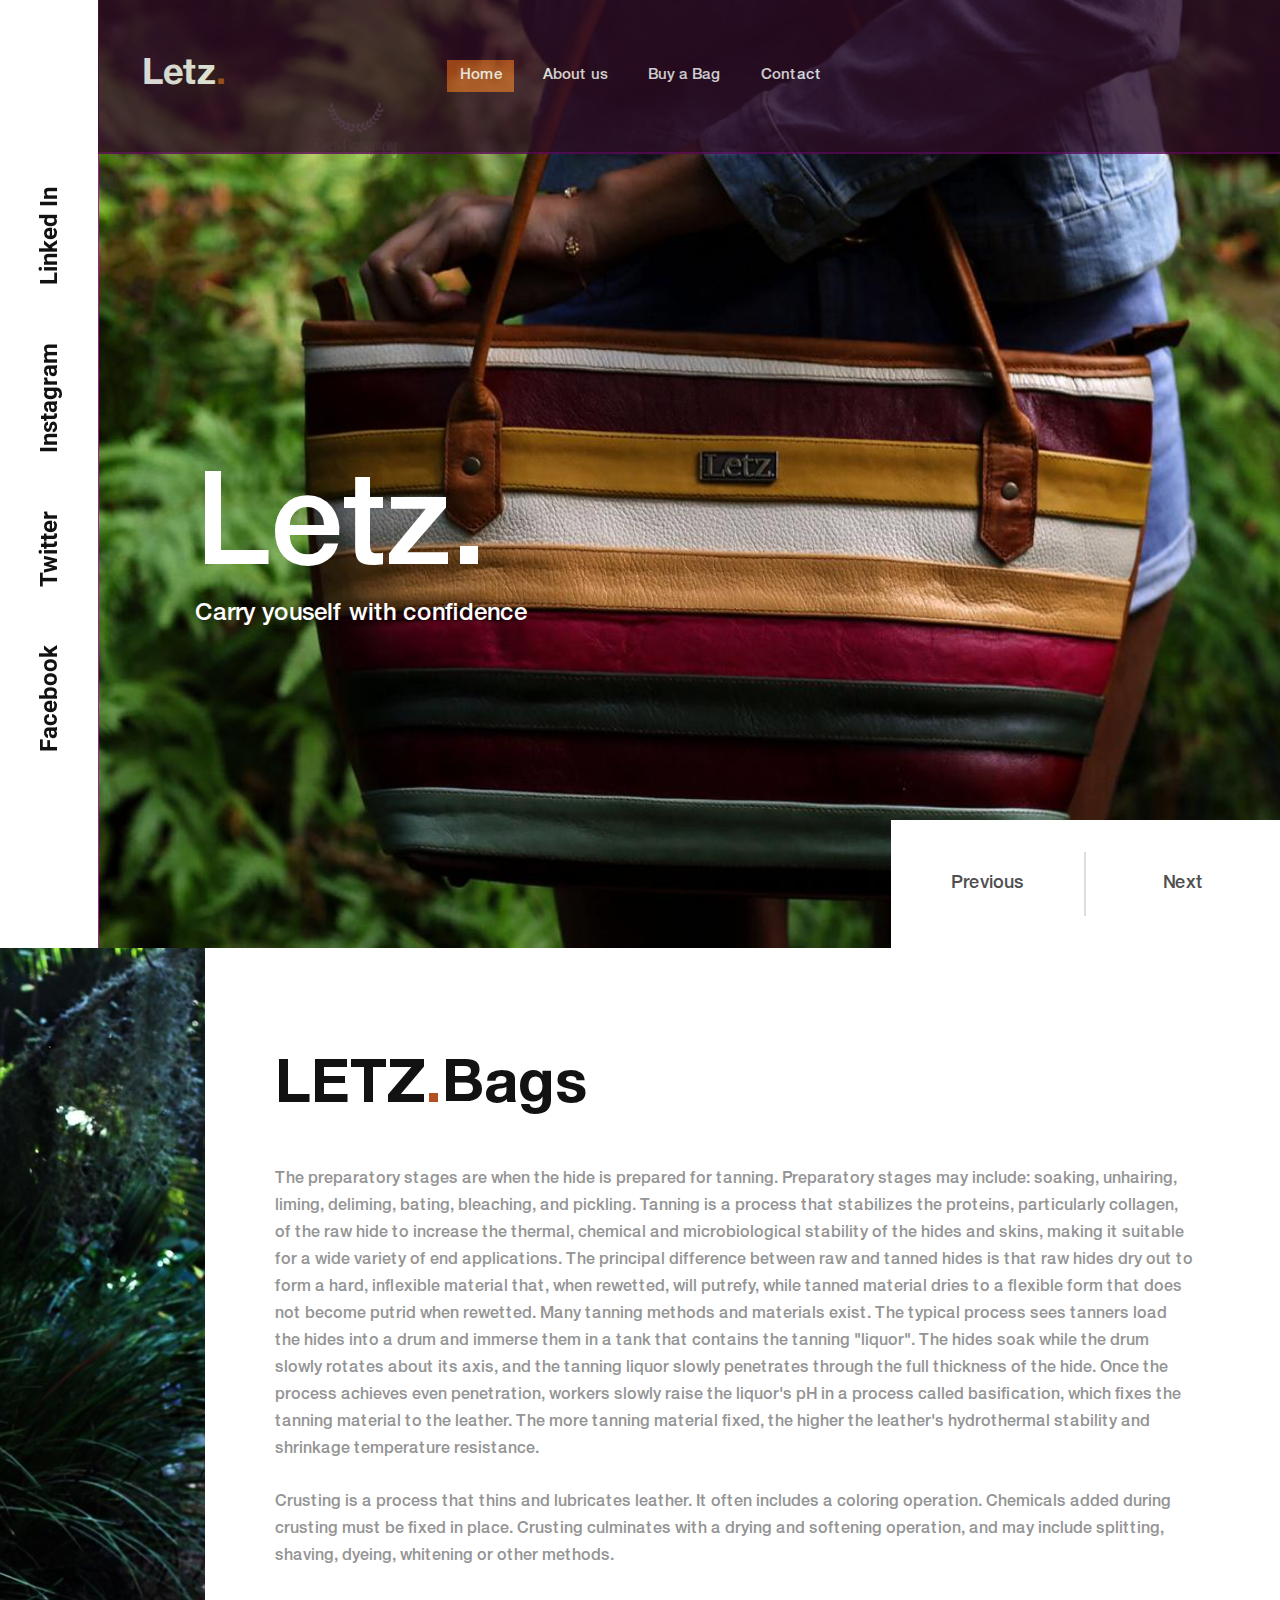
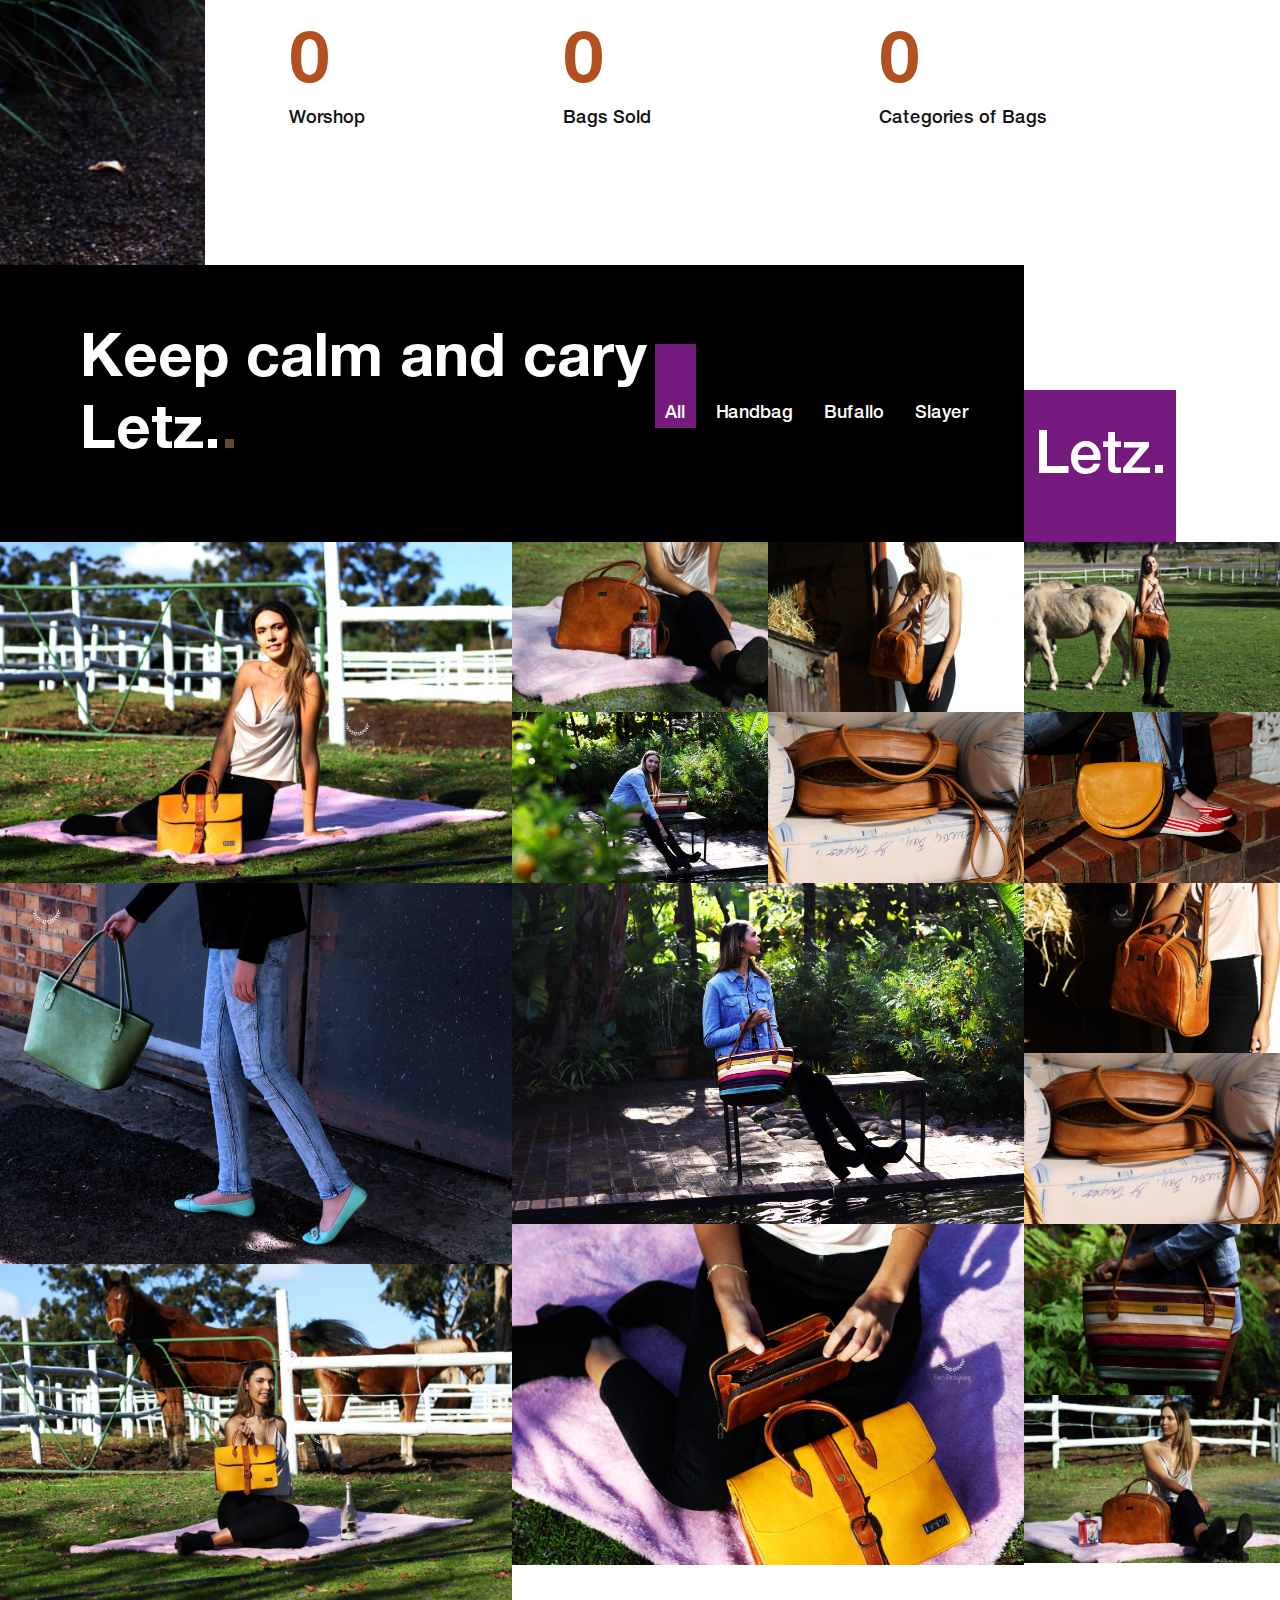
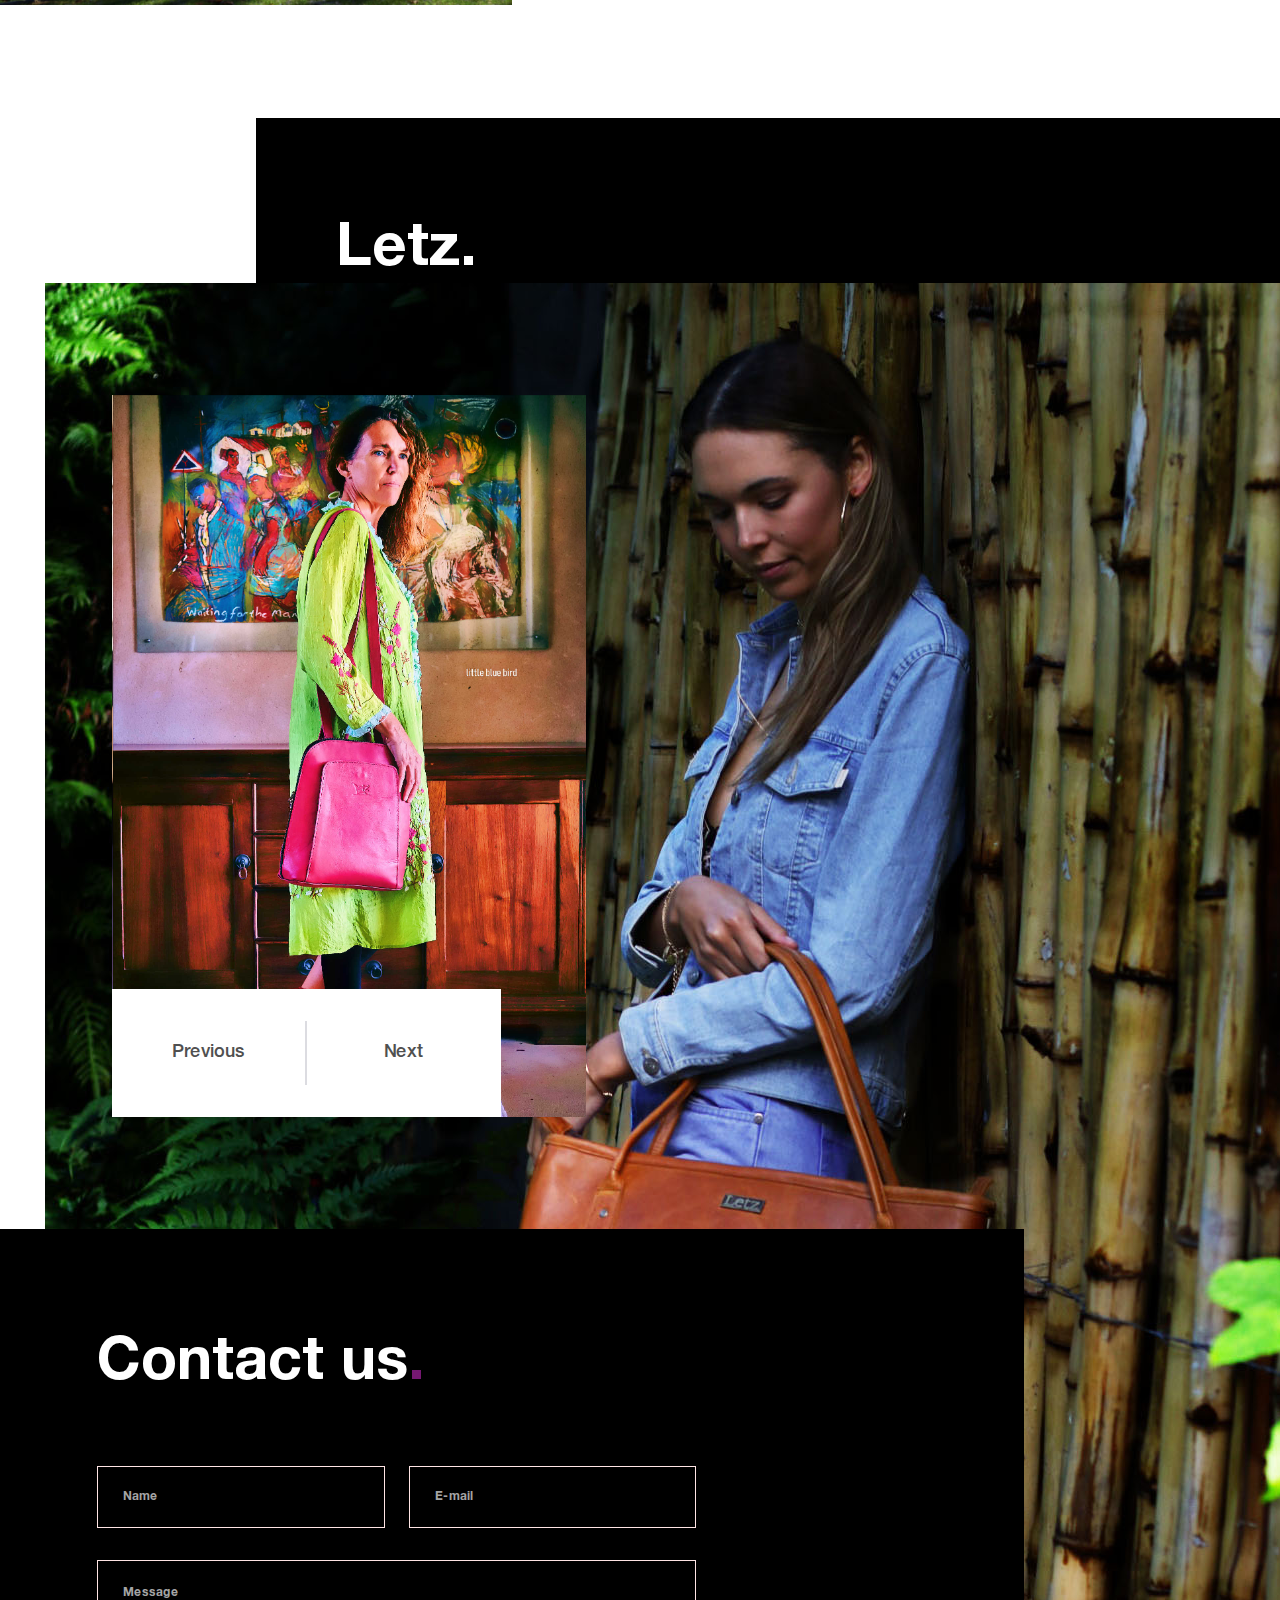
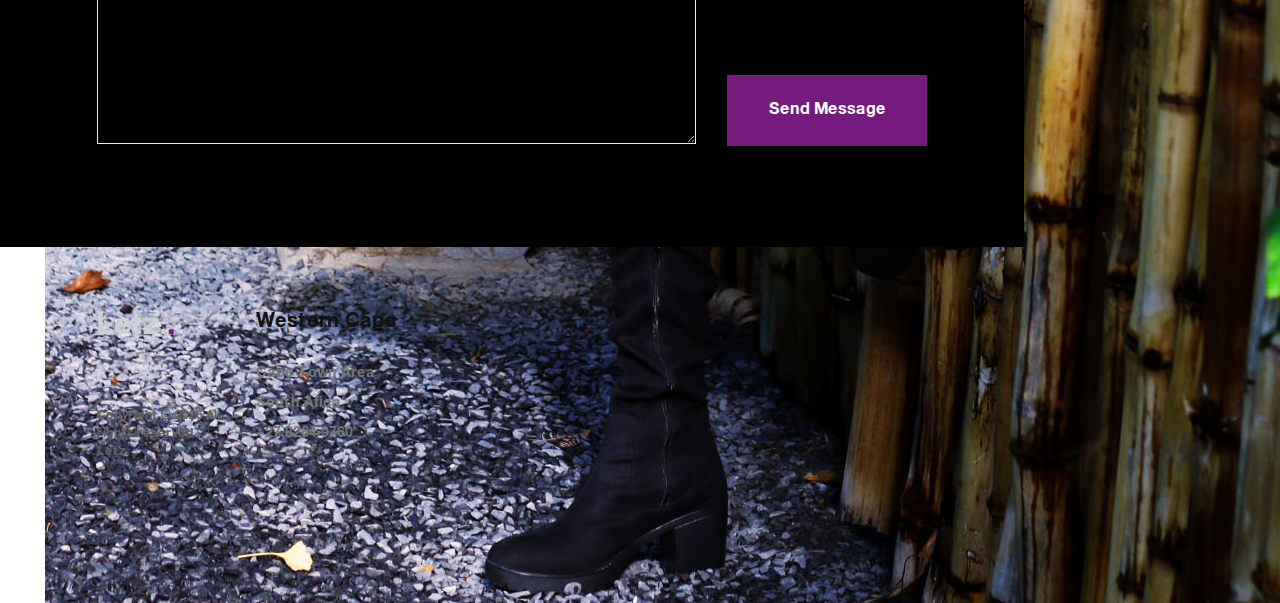
==== commit bb988116: "latest update" ====
--- a/index.html
+++ b/index.html
@@ -38,7 +38,7 @@
 					<ul class="d-flex flex-row align-items-start justify-content-start">
 						<li class="active"><a href="index.html">Home</a></li>
 						<li><a href="#">About us</a></li>
-						<li><a href="#">Store</a></li>
+						<li><a href="https://letz.store/">Buy a Bag</a></li>
 						<li><a href="contact.html">Contact</a></li>
 					</ul>
 				</nav>
@@ -56,6 +56,7 @@
 					<li><a href="https://www.facebook.com/letzonline/">Facebook</a></li>
 					<li><a href="#">Twitter</a></li>
 					<li><a href="#">Instagram</a></li>
+					<li><a href="https://www.linkedin.com/in/letz-store-465599181/">Linked In</a></li>
 				</ul>
 			</div>
 		</div>
@@ -86,6 +87,8 @@
 				<div class="owl-carousel owl-theme home_slider">
 
 					<!-- Slide -->
+
+
 					<div class="home_slider_item">
 						<div class="background_image" style="background-image:url(images/2.png)"></div>
 						<div class="home_container">
@@ -94,8 +97,8 @@
 									<div class="col">
 										<div class="home_content" data-animation-in="fadeIn"
 											data-animation-out="animate-out fadeOut">
-											<div class="home_title">Letz</div>
-											<div class="home_subtitle">Beautiful Hand Bags</div>
+											<div class="home_title">Letz.</div>
+											<div class="home_subtitle">Carry youself with confidence</div>
 										</div>
 									</div>
 								</div>
@@ -111,8 +114,26 @@
 									<div class="col">
 										<div class="home_content" data-animation-in="fadeIn"
 											data-animation-out="animate-out fadeOut">
-											<div class="home_title">Letz</div>
+											<div class="home_title">Letz.</div>
 											<div class="home_subtitle">Quality is never an accident</div>
+										</div>
+									</div>
+								</div>
+							</div>
+						</div>
+					</div>
+
+					<div class="home_slider_item">
+						<div class="background_image" style="background-image:url(images/27.JPG)"></div>
+						<div class="home_container">
+							<div class="container">
+								<div class="row">
+									<div class="col">
+										<div class="home_content" data-animation-in="fadeIn"
+											data-animation-out="animate-out fadeOut">
+											<div class="home_title">Letz.</div>
+											<div class="home_subtitle">Be who you are, not who the world wants you to be
+											</div>
 										</div>
 									</div>
 								</div>
@@ -129,7 +150,9 @@
 									<div class="col">
 										<div class="home_content" data-animation-in="fadeIn"
 											data-animation-out="animate-out fadeOut">
-											<div class="home_title">Hand Made</div>
+											<div class="home_title">Letz.</div>
+											<div class="home_subtitle">Be who you are, not who the world wants you to be
+											</div>
 										</div>
 									</div>
 								</div>
@@ -139,14 +162,14 @@
 
 					<!-- Slide -->
 					<div class="home_slider_item">
-						<div class="background_image" style="background-image:url(images/4.png)"></div>
+						<div class="background_image" style="background-image:url(images/30.JPG)"></div>
 						<div class="home_container">
 							<div class="container">
 								<div class="row">
 									<div class="col">
 										<div class="home_content" data-animation-in="fadeIn"
 											data-animation-out="animate-out fadeOut">
-											<div class="home_title"> Show Stopper.</div>
+											<div class="home_title"> Letz.</div>
 											<div class="home_subtitle">South African Hand Made Bag.</div>
 										</div>
 									</div>
@@ -156,15 +179,15 @@
 					</div>
 					<!-- Slide -->
 					<div class="home_slider_item">
-						<div class="background_image" style="background-image:url(images/5.png)"></div>
+						<div class="background_image" style="background-image:url(images/50.JPG)"></div>
 						<div class="home_container">
 							<div class="container">
 								<div class="row">
 									<div class="col">
 										<div class="home_content" data-animation-in="fadeIn"
 											data-animation-out="animate-out fadeOut">
-											<div class="home_title">The essence of your identity</div>
-											<div class="home_subtitle">South African</div>
+											<div class="home_title">Letz.</div>
+											<div class="home_subtitle">The essence of your identity</div>
 										</div>
 									</div>
 								</div>
@@ -181,7 +204,8 @@
 									<div class="col">
 										<div class="home_content" data-animation-in="fadeIn"
 											data-animation-out="animate-out fadeOut">
-											<div class="home_title">A style that more Matters</div>
+											<div class="home_title">Letz.</div>
+											<div class="home_subtitle">A style that matters more. </div>
 										</div>
 									</div>
 								</div>
@@ -189,13 +213,7 @@
 						</div>
 					</div>
 					<!-- Slide -->
-
-
-				</div>
-
-
-
-
+				</div>
 				<!-- Home Slider Navigation -->
 				<div class="slider_nav_container d-flex flex-row align-items-center justify-content-start">
 					<div class="d-flex flex-row align-items-start justify-content-start">
@@ -251,14 +269,14 @@
 								<div class="milestone">
 									<div class="milestone_content">
 										<div class="milestone_counter" data-end-value="1">0</div>
-										<div class="milestone_title">Location</div>
+										<div class="milestone_title">Worshop</div>
 									</div>
 								</div>
 
 								<!-- Milestone -->
 								<div class="milestone">
 									<div class="milestone_content">
-										<div class="milestone_counter" data-end-value="2190">0</div>
+										<div class="milestone_counter" data-end-value="3190">0</div>
 										<div class="milestone_title">Bags Sold</div>
 									</div>
 								</div>
@@ -270,7 +288,6 @@
 										<div class="milestone_title">Categories of Bags</div>
 									</div>
 								</div>
-
 							</div>
 						</div>
 					</div>
@@ -279,30 +296,27 @@
 		</div>
 
 		<!-- Store -->
-		
-
-		
 		<div class="Store">
 			<div class="section_title_container d-flex flex-row align-items-center justify-content-start">
 				<div class="d-flex flex-row align-items-center justify-content-start">
 					<div class="section_title">
-						<h1>A liftime garantee bag<span>.</span></h1>
+						<h1>Keep calm and cary Letz.<span>.</span></h1>
 					</div>
 					<div class="isotope_filtering_container ml-auto">
 						<ul class="isotope_filtering d-flex flex-row align-items-start justify-content-start">
 							<li class="active item_filter_btn" data-filter="*">All</li>
 							<li class="item_filter_btn" data-filter=".female">Handbag</li>
-							<li class="item_filter_btn" data-filter=".male"> Bufallo Backpack</li>
-							<li class="item_filter_btn" data-filter=".children">Slayer Bag</li>
+							<li class="item_filter_btn" data-filter=".male"> Bufallo</li>
+							<li class="item_filter_btn" data-filter=".children">Slayer</li>
 						</ul>
 					</div>
-					<div class="see_all_models_link"><a href="#">+</a></div>
+					<div class="see_all_models_link"><a href="#">Letz.</a></div>
 				</div>
 			</div>
 			<div class="models_container">
-	
-
-				 <div class="model model_big female">
+
+
+				<div class="model model_big female">
 					<a href="single.html">
 						<img src="images/56.JPG" alt="">
 						<span class="model_overlay d-flex flex-column align-items-center justify-content-center">
@@ -310,10 +324,10 @@
 							<span class="model_link">View Bag</span>
 						</span>
 					</a>
-				</div> 
-				
-
-				 <div class="model model_small female">
+				</div>
+
+
+				<div class="model model_small female">
 					<a href="single.html">
 						<img src="images/39.JPG" alt="">
 						<span class="model_overlay d-flex flex-column align-items-center justify-content-center">
@@ -322,42 +336,42 @@
 						</span>
 					</a>
 				</div>
-				 
+
+				<div class="model model_small children">
+					<a href="single.html">
+						<img src="images/30.JPG" alt="">
+						<span class="model_overlay d-flex flex-column align-items-center justify-content-center">
+							<span class="model_name">Misha Dijkerman</span>
+							<span class="model_link">View Bag</span>
+						</span>
+					</a>
+				</div>
+
+
+				<div class="model model_tall male">
+					<a href="single.html">
+						<img src="images/48.JPG" alt="">
+						<span class="model_overlay d-flex flex-column align-items-center justify-content-center">
+							<span class="model_name">Misha Dijkerman</span>
+							<span class="model_link">View Bag</span>
+						</span>
+					</a>
+				</div>
+
+
+				<div class="model model_tall children">
+					<a href="single.html">
+						<img src="images/21.JPG" alt="">
+						<span class="model_overlay d-flex flex-column align-items-center justify-content-center">
+							<span class="model_name">Misha Dijkerman</span>
+							<span class="model_link">View Bag</span>
+						</span>
+					</a>
+				</div>
+
+
 				<div class="model model_small female">
 					<a href="single.html">
-						<img src="images/5.png" alt="">
-						<span class="model_overlay d-flex flex-column align-items-center justify-content-center">
-							<span class="model_name">Misha Dijkerman</span>
-							<span class="model_link">View Bag</span>
-						</span>
-					</a>
-				</div>
-				
-
-				 <div class="model model_tall male">
-					<a href="single.html">
-						<img src="images/48.JPG" alt="">
-						<span class="model_overlay d-flex flex-column align-items-center justify-content-center">
-							<span class="model_name">Misha Dijkerman</span>
-							<span class="model_link">View Bag</span>
-						</span>
-					</a>
-				</div> 
-				
-
-				 <div class="model model_tall children">
-					<a href="single.html">
-						<img src="images/21.JPG" alt="">
-						<span class="model_overlay d-flex flex-column align-items-center justify-content-center">
-							<span class="model_name">Misha Dijkerman</span>
-							<span class="model_link">View Bag</span>
-						</span>
-					</a>
-				</div> 
-				
-
-				 <div class="model model_small female">
-					<a href="single.html">
 						<img src="images/26.JPG" alt="">
 						<span class="model_overlay d-flex flex-column align-items-center justify-content-center">
 							<span class="model_name">Misha Dijkerman</span>
@@ -365,9 +379,83 @@
 						</span>
 					</a>
 				</div>
- 
-				
-				 <div class="model model_wide children">
+
+
+				<div class="model model_wide children">
+					<a href="single.html">
+						<img src="images/27.JPG" alt="">
+						<span class="model_overlay d-flex flex-column align-items-center justify-content-center">
+							<span class="model_name">Misha Dijkerman</span>
+							<span class="model_link">View Bag</span>
+						</span>
+					</a>
+				</div>
+
+
+				<div class="model model_tall female">
+					<a href="single.html">
+						<img src="images/22.JPG" alt="">
+						<span class="model_overlay d-flex flex-column align-items-center justify-content-center">
+							<span class="model_name">Misha Dijkerman</span>
+							<span class="model_link">View Bag</span>
+						</span>
+					</a>
+				</div>
+
+
+				<div class="model model_big male">
+					<a href="single.html">
+						<img src="images/20.JPG" alt="">
+						<span class="model_overlay d-flex flex-column align-items-center justify-content-center">
+							<span class="model_name">Misha Dijkerman</span>
+							<span class="model_link">View Bag</span>
+						</span>
+					</a>
+				</div>
+
+
+				<div class="model model_wide female">
+					<a href="single.html">
+						<img src="images/29.JPG" alt="">
+						<span class="model_overlay d-flex flex-column align-items-center justify-content-center">
+							<span class="model_name">Misha Dijkerman</span>
+							<span class="model_link">View Bag</span>
+						</span>
+					</a>
+				</div>
+
+				<div class="model model_wide male">
+					<a href="single.html">
+						<img src="images/51.JPG" alt="">
+						<span class="model_overlay d-flex flex-column align-items-center justify-content-center">
+							<span class="model_name">Misha Dijkerman</span>
+							<span class="model_link">View Bag</span>
+						</span>
+					</a>
+				</div>
+
+				<div class="model model_small female">
+					<a href="single.html">
+						<img src="images/42.JPG" alt="">
+						<span class="model_overlay d-flex flex-column align-items-center justify-content-center">
+							<span class="model_name">Misha Dijkerman</span>
+							<span class="model_link">View Bag</span>
+						</span>
+					</a>
+				</div>
+
+				<div class="model model_small female">
+					<a href="single.html">
+						<img src="images/3.png" alt="">
+						<span class="model_overlay d-flex flex-column align-items-center justify-content-center">
+							<span class="model_name">Misha Dijkerman</span>
+							<span class="model_link">View Bag</span>
+						</span>
+					</a>
+				</div>
+
+
+				<div class="model model_small female">
 					<a href="single.html">
 						<img src="images/2.png" alt="">
 						<span class="model_overlay d-flex flex-column align-items-center justify-content-center">
@@ -375,85 +463,11 @@
 							<span class="model_link">View Bag</span>
 						</span>
 					</a>
-				</div> 
-				
-
-				 <div class="model model_tall female">
-					<a href="single.html">
-						<img src="images/22.JPG" alt="">
-						<span class="model_overlay d-flex flex-column align-items-center justify-content-center">
-							<span class="model_name">Misha Dijkerman</span>
-							<span class="model_link">View Bag</span>
-						</span>
-					</a>
-				</div>
- 
-				
-				 <div class="model model_big male">
-					<a href="single.html">
-						<img src="images/20.JPG" alt="">
-						<span class="model_overlay d-flex flex-column align-items-center justify-content-center">
-							<span class="model_name">Misha Dijkerman</span>
-							<span class="model_link">View Bag</span>
-						</span>
-					</a>
-				</div> 
-				
-
-				 <div class="model model_wide female">
-					<a href="single.html">
-						<img src="images/29.JPG" alt="">
-						<span class="model_overlay d-flex flex-column align-items-center justify-content-center">
-							<span class="model_name">Misha Dijkerman</span>
-							<span class="model_link">View Bag</span>
-						</span>
-					</a>
-				</div> 
-
-				<div class="model model_wide female">
-					<a href="single.html">
-						<img src="images/7.png" alt="">
-						<span class="model_overlay d-flex flex-column align-items-center justify-content-center">
-							<span class="model_name">Misha Dijkerman</span>
-							<span class="model_link">View Bag</span>
-						</span>
-					</a>
-				</div> 
+				</div>
+
 
 				<div class="model model_small female">
 					<a href="single.html">
-						<img src="images/4.png" alt="">
-						<span class="model_overlay d-flex flex-column align-items-center justify-content-center">
-							<span class="model_name">Misha Dijkerman</span>
-							<span class="model_link">View Bag</span>
-						</span>
-					</a>
-				</div>
-
-				<div class="model model_small female">
-					<a href="single.html">
-						<img src="images/3.png" alt="">
-						<span class="model_overlay d-flex flex-column align-items-center justify-content-center">
-							<span class="model_name">Misha Dijkerman</span>
-							<span class="model_link">View Bag</span>
-						</span>
-					</a>
-				</div>
-
-
-				<div class="model model_small female">
-					<a href="single.html">
-						<img src="images/2.png" alt="">
-						<span class="model_overlay d-flex flex-column align-items-center justify-content-center">
-							<span class="model_name">Misha Dijkerman</span>
-							<span class="model_link">View Bag</span>
-						</span>
-					</a>
-				</div>
-
-
-				<div class="model model_small female">
-					<a href="single.html">
 						<img src="images/35.JPG" alt="">
 						<span class="model_overlay d-flex flex-column align-items-center justify-content-center">
 							<span class="model_name">Misha Dijkerman</span>
@@ -461,16 +475,206 @@
 						</span>
 					</a>
 				</div>
-				
-				
-
-			</div>
+			</div>
+
+			<div class="week_model">
+				<div class="section_title_container d-flex flex-row align-items-center justify-content-end">
+					<div class="d-flex flex-row align-items-center justify-content-start">
+						<div class="section_title">
+							<h1>Letz.<span></span></h1>
+						</div>
+					</div>
+				</div>
+				<div class="container">
+					<div class="row row-eq-height">
+
+						<!-- Model of the week slider -->
+						<div class="col-xl-5 col-lg-6 order-lg-1 order-2 model_col">
+							<div class="model_slider_container">
+								<div class="owl-carousel owl-theme model_slider">
+									<div>
+										<!-- Image credit: https://unsplash.com/@thebernhardy -->
+										<div class="background_image"
+											style="background-image:url(images/59.JPG)"></div>
+										<!-- <img src="images/week_model_3.jpg" alt="https://unsplash.com/@thebernhardy"> -->
+									</div>
+									<!-- Slide -->
+									<div>
+										<!-- Image credit: https://unsplash.com/@ollivves -->
+										<div class="background_image"
+											style="background-image:url(images/5.png)"></div>
+										<!-- <img src="images/week_model_1.jpg" alt="https://unsplash.com/@ollivves"> -->
+									</div>
+
+									<!-- Slide -->
+									<div>
+										<!-- Image credit: https://unsplash.com/@tamarabellis -->
+										<div class="background_image"
+											style="background-image:url(images/4.png)"></div>
+										<!-- <img src="images/week_model_2.jpg" alt="https://unsplash.com/@tamarabellis"> -->
+									</div>
+
+									<!-- Slide -->
+									<div>
+										<!-- Image credit: https://unsplash.com/@thebernhardy -->
+										<div class="background_image"
+											style="background-image:url(images/12.JPG)"></div>
+										<!-- <img src="images/week_model_3.jpg" alt="https://unsplash.com/@thebernhardy"> -->
+									</div>
+
+									<!-- Slide -->
+									<div>
+										<!-- Image credit: https://unsplash.com/@thebernhardy -->
+										<div class="background_image"
+											style="background-image:url(images/33.JPG)"></div>
+										<!-- <img src="images/week_model_3.jpg" alt="https://unsplash.com/@thebernhardy"> -->
+									</div>
+
+									<div>
+										<!-- Image credit: https://unsplash.com/@thebernhardy -->
+										<div class="background_image"
+											style="background-image:url(images/52.JPG)"></div>
+										<!-- <img src="images/week_model_3.jpg" alt="https://unsplash.com/@thebernhardy"> -->
+									</div>
+									
+
+								</div>
+
+								<!-- Slider Navigation -->
+								<div
+									class="slider_nav_container model_nav_container d-flex flex-row align-items-center justify-content-start">
+									<div class="d-flex flex-row align-items-start justify-content-start">
+										<div class="slider_nav slider_prev model_slider_prev">Previous</div>
+										<div class="slider_nav model_slider_next">Next</div>
+									</div>
+								</div>
+							</div>
+						</div>
+
+						<!-- Model of the week content -->
+						<div class="col-lg-6 offset-xl-1 order-lg-2 order-1">
+							<div class="week_model_content">
+								<div class="week_model_title">Samantha Smith</div>
+								<div class="week_model_text">
+									<p> Info abot the bags here . Many tanning methods and materials exist. The typical process sees tanners load the
+										hides into a drum and immerse them in a tank that contains the tanning "liquor". The
+										hides soak while the drum slowly rotates about its axis, and the tanning liquor
+										slowly penetrates through the full thickness of the hide. Once the process achieves
+										even penetration, workers slowly raise the liquor's pH in a process called
+										basification, which fixes the tanning material to the leather. The more tanning
+										material fixed, the higher the leather's hydrothermal stability and shrinkage</p>
+								</div>
+								<div class="model_list">
+									<ul>
+										<li class="d-flex flex-row align-items-start justify-content-start">
+											<div>Type:</div>
+											<div>Leather</div>
+										</li>
+										<li class="d-flex flex-row align-items-start justify-content-start">
+											<div>Quility:</div>
+											<div>Hand Made</div>
+										</li>
+										<li class="d-flex flex-row align-items-start justify-content-start">
+											<div>Number of bags sold:</div>
+											<div>3542</div>
+										</li>
+									</ul>
+								</div>
+								<div class="week_model_link"><a href="https://letz.store/">View or Buy a Bag</a></div>
+								<div class="button week_model_button"><a href="https://letz.store/">Buy</a></div>
+							</div>
+						</div>
+
+					</div>
+				</div>
+			</div>
+			<footer class="footer">
+				<div class="footer_image"><img src="images/23.JPG" alt=""></div>
+
+				<!-- Contact -->
+				<div class="contact">
+					<div class="container">
+						<div class="row">
+							<div class="col">
+								<div class="contact_content">
+									<div class="contact_title">Contact us<span>.</span></div>
+									<div class="contact_form_container">
+										<form action="#" class="contact_form" id="contact_form">
+											<div
+												class="d-flex flex-lg-row flex-column align-items-end justify-content-start">
+												<div class="contact_form_content">
+													<div
+														class="d-flex flex-xl-row flex-column align-items-center justify-content-between">
+														<div>
+															<input type="text" class="contact_input" placeholder="Name"
+																required="required">
+														</div>
+														<div>
+															<input type="email" class="contact_input"
+																placeholder="E-mail" required="required">
+														</div>
+													</div>
+													<div>
+														<textarea class="contact_input contact_textarea"
+															placeholder="Message" required="required"></textarea>
+													</div>
+												</div>
+												<div class="contact_form_button_container">
+													<button class="contact_form_button button">Send Message</button>
+												</div>
+											</div>
+										</form>
+									</div>
+								</div>
+							</div>
+						</div>
+					</div>
+				</div>
+				<div class="footer_container">
+					<div class="container">
+						<div class="row">
+							<div class="col">
+								<div
+									class="footer_container_inner d-flex flex-xl-row flex-column align-items-start justify-content-start">
+									<div>
+										<div class="footer_logo_container">
+											<a href="#">
+												<div>Letz.<span>.</span></div>
+											</a>
+										</div>
+										<div class="copyright">
+											<!-- Link back to Colorlib can't be removed. Template is licensed under CC BY 3.0. -->
+											Copyright &copy;
+											<script>document.write(new Date().getFullYear());</script> All rights
+											reserved <i class="fa fa-heart-o" aria-hidden="true"></i> Letz.
+											<!-- Link back to Colorlib can't be removed. Template is licensed under CC BY 3.0. -->
+										</div>
+									</div>
+									<div
+										class="footer_content d-flex flex-sm-row flex-column align-items-start justify-content-start flex-wrap">
+
+										<!-- Footer Column -->
+										<div class="footer_col">
+											<div class="footer_title">Western Cape</div>
+											<div class="footer_list">
+												<ul>
+													<li>Cape Town Area</li>
+													<li>South Afica</li>
+													<li>+27 8264 9760</li>
+												</ul>
+											</div>
+										</div>
+
+									</div>
+								</div>
+							</div>
+						</div>
+					</div>
+				</div>
+			</footer>
 		</div>
-
-		
-<!-- -->
-		
 	</div>
+
 
 	<script src="js/jquery-3.3.1.min.js"></script>
 	<script src="styles/bootstrap-4.1.2/popper.js"></script>
